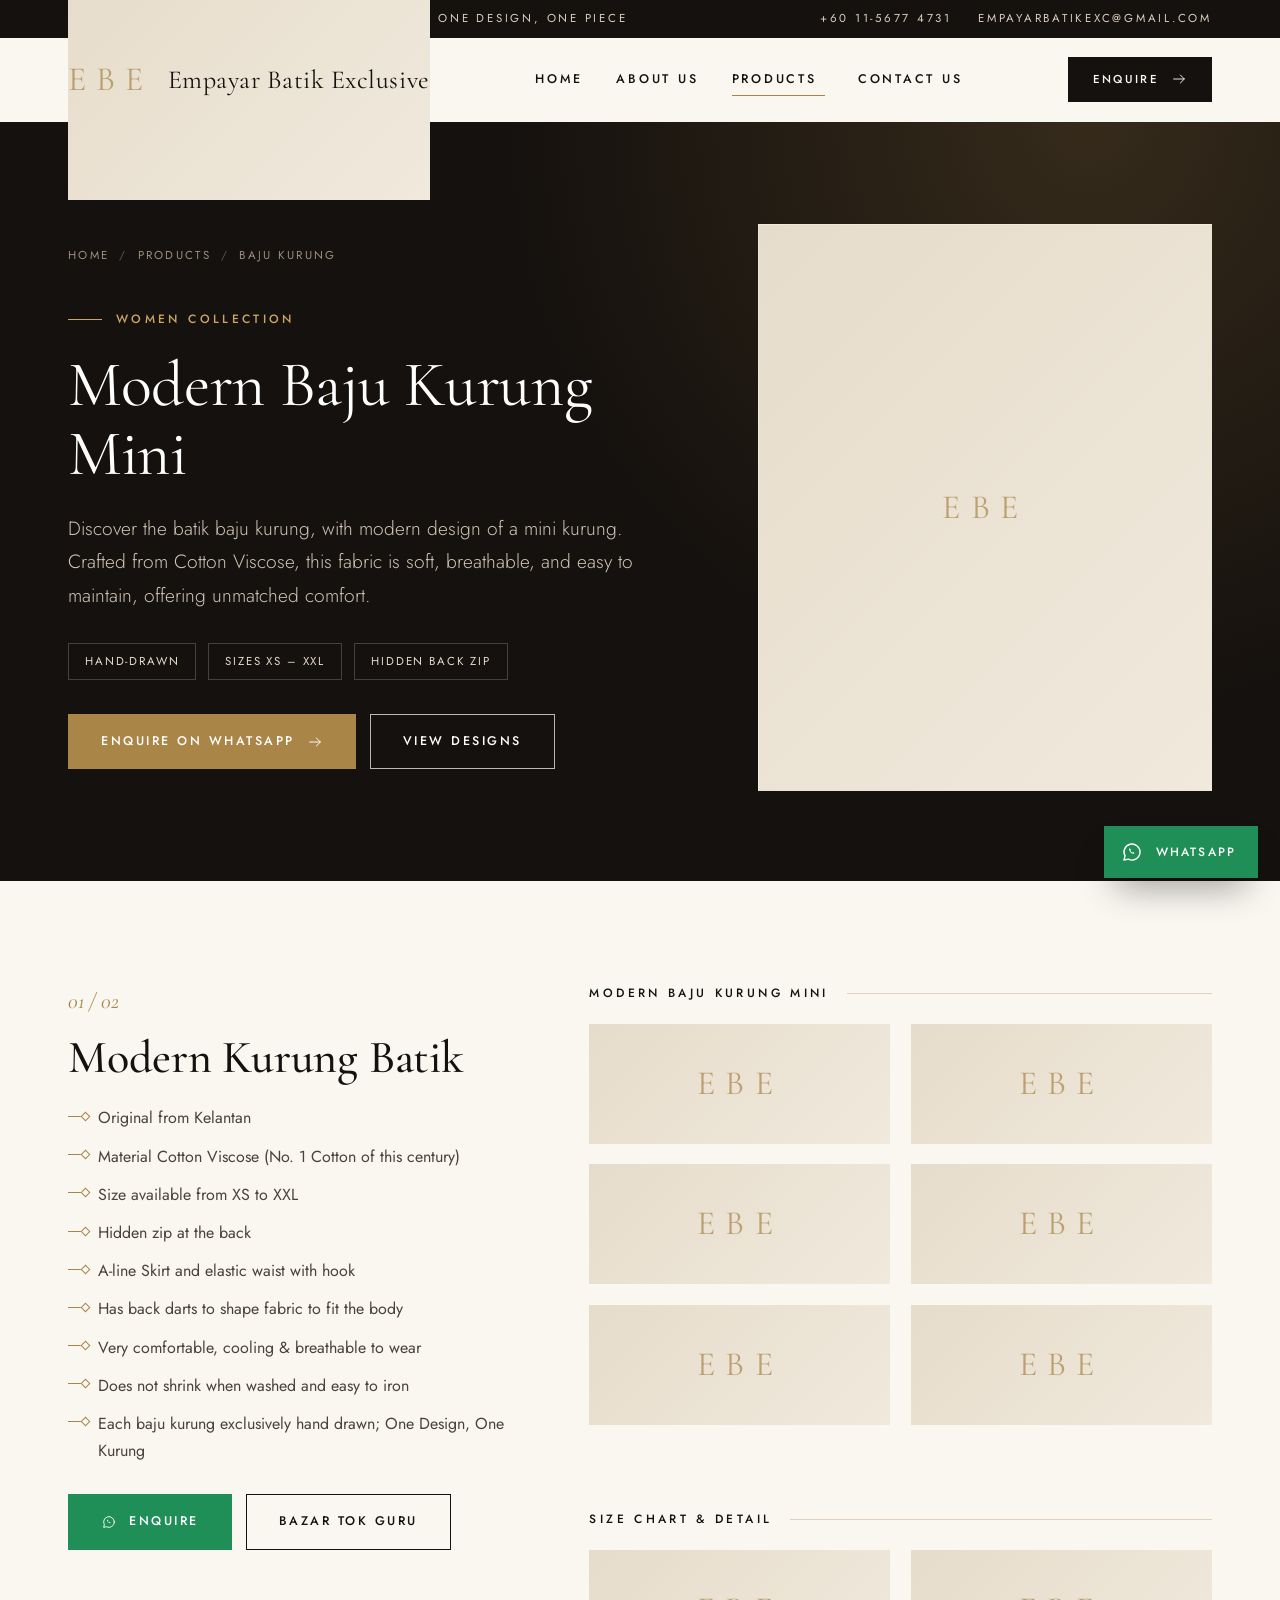
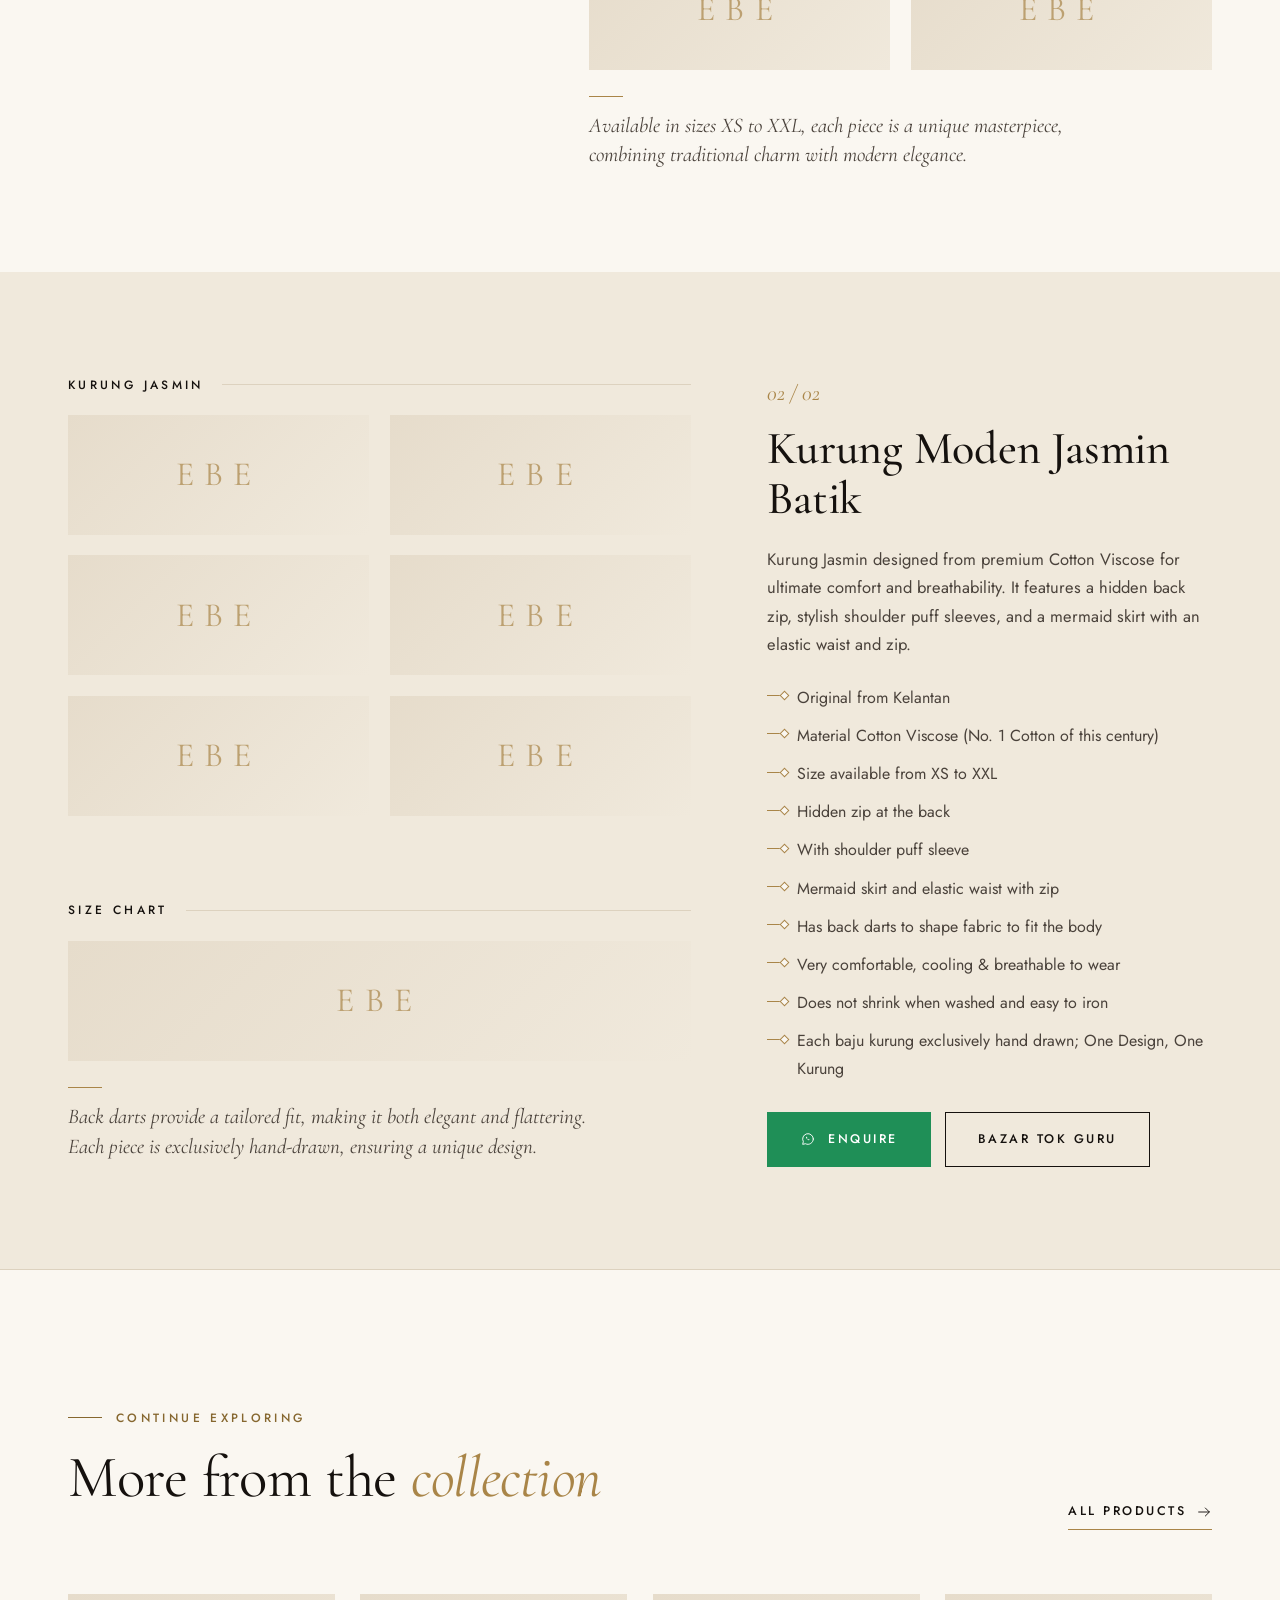
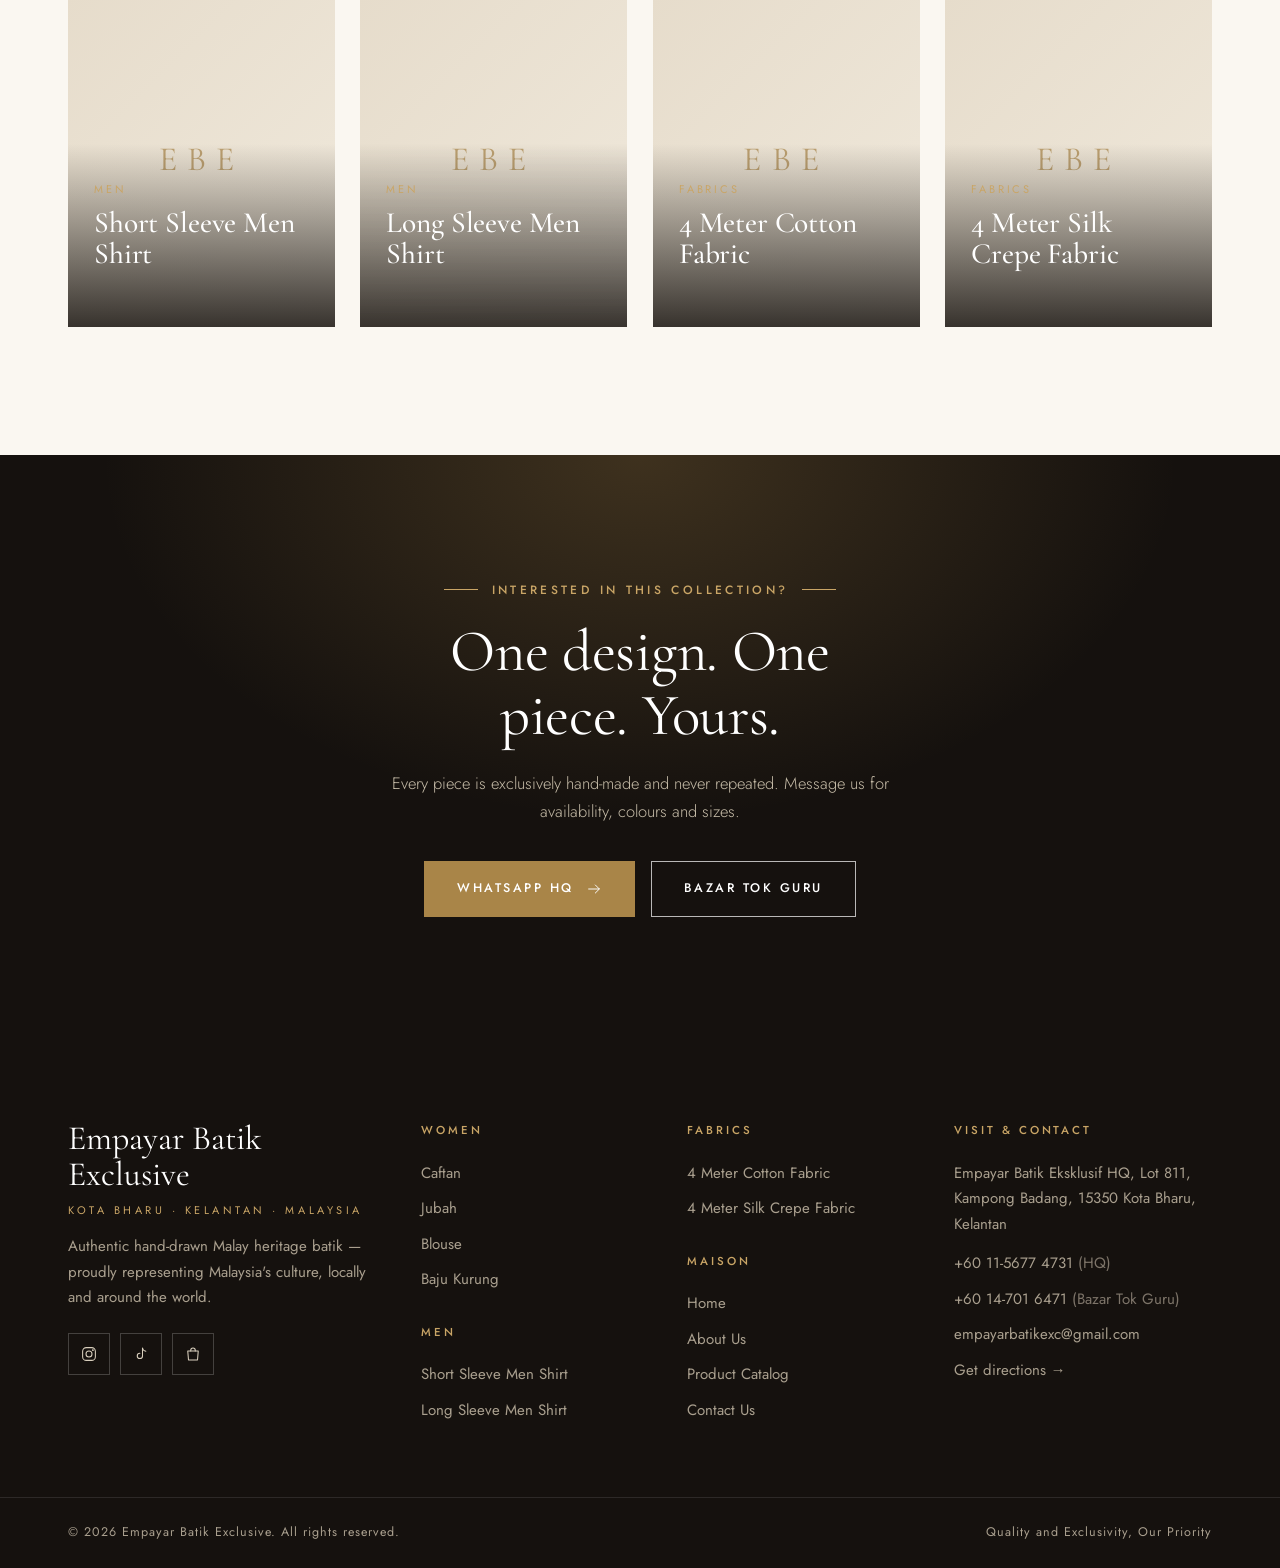
==== baju-kurung.html @ 342bccc4 "Redesign Empayar Batik Exclusive website with an international luxury look - New design system (ivor" ====
<!DOCTYPE html>
<html lang="en">
<head>
<meta charset="utf-8">
<meta name="viewport" content="width=device-width, initial-scale=1">
<title>Baju Kurung | Empayar Batik Exclusive</title>
<meta name="description" content="Modern Baju Kurung Mini — Discover the batik baju kurung, with modern design of a mini kurung. Crafted from Cotton Viscose, this fabric is soft, breathable, and easy to maintain, offering unmatched comfort.">
<meta name="theme-color" content="#15110e">
<link rel="canonical" href="https://empayarbatikeksklusif.my/baju-kurung.html">
<link rel="icon" href="https://empayarbatikeksklusif.my/logo-ebe/header%20photo.png">
<meta property="og:type" content="website">
<meta property="og:site_name" content="Empayar Batik Exclusive">
<meta property="og:title" content="Baju Kurung | Empayar Batik Exclusive">
<meta property="og:description" content="Modern Baju Kurung Mini — Discover the batik baju kurung, with modern design of a mini kurung. Crafted from Cotton Viscose, this fabric is soft, breathable, and easy to maintain, offering unmatched comfort.">
<meta property="og:url" content="https://empayarbatikeksklusif.my/baju-kurung.html">
<meta property="og:image" content="https://empayarbatikeksklusif.my/img%20baju%20kurung/kurung%201.jpg">
<meta name="twitter:card" content="summary_large_image">
<link rel="preconnect" href="https://fonts.googleapis.com">
<link rel="preconnect" href="https://fonts.gstatic.com" crossorigin>
<link href="https://fonts.googleapis.com/css2?family=Cormorant+Garamond:ital,wght@0,400;0,500;0,600;1,400;1,500&family=Jost:wght@300;400;500&display=swap" rel="stylesheet">
<link rel="stylesheet" href="assets/css/main.css">
<script>document.documentElement.className+=' js'</script>

</head>
<body class="">
<a class="skip" href="#main">Skip to content</a>
<div class="progress" aria-hidden="true"></div>
<div class="topbar"><div class="wrap">
  <div class="tb-msg"><i></i><span>Authentic Kelantan Batik · Hand-drawn · One Design, One Piece</span></div>
  <div class="tb-links"><a href="tel:+601156774731">+60 11-5677 4731</a><a href="mailto:empayarbatikexc@gmail.com">empayarbatikexc@gmail.com</a></div>
</div></div>
<header class="header"><div class="wrap">
  <a class="brand" href="index.html" aria-label="Empayar Batik Exclusive — home">
    <img src="https://empayarbatikeksklusif.my/logo-ebe/header%20photo.png" alt="Empayar Batik Exclusive logo" height="56" data-fb>
    <span class="wordmark">Empayar Batik Exclusive</span>
  </a>
  <nav aria-label="Primary"><ul class="nav"><li><a href="index.html">Home</a></li><li><a href="profile.html">About Us</a></li><li class="active"><a href="products.html">Products<svg viewBox="0 0 24 24" fill="none" stroke="currentColor" stroke-width="1.4" stroke-linecap="round" stroke-linejoin="round" aria-hidden="true" ><path d="M6 9l6 6 6-6"/></svg></a><div class="mega"><div><h4>Women</h4><a href="kaftan.html">Caftan</a><a href="jubah.html">Jubah</a><a href="blouse.html">Blouse</a><a href="baju-kurung.html">Baju Kurung</a></div><div><h4>Men</h4><a href="short-sleeve-shirt.html">Short Sleeve Men Shirt</a><a href="long-sleeve-shirt.html">Long Sleeve Men Shirt</a></div><div><h4>Fabrics</h4><a href="kain-pasang-cotton.html">4 Meter Cotton Fabric</a><a href="kain-pasang-crepe.html">4 Meter Silk Crepe Fabric</a></div><div class="mega-foot"><span>One Design, One Piece — every item hand-drawn in Kelantan.</span><a class="link-arrow" href="products.html" style="padding:0 0 4px;font-size:11px">View all <svg viewBox="0 0 24 24" fill="none" stroke="currentColor" stroke-width="1.4" stroke-linecap="round" stroke-linejoin="round" aria-hidden="true" ><path d="M4 12h16M14 6l6 6-6 6"/></svg></a></div></div></li><li><a href="contact.html">Contact Us</a></li></ul></nav>
  <a class="btn cta" href="https://wa.link/kldabl" target="_blank" rel="noopener">Enquire <svg viewBox="0 0 24 24" fill="none" stroke="currentColor" stroke-width="1.4" stroke-linecap="round" stroke-linejoin="round" aria-hidden="true" ><path d="M4 12h16M14 6l6 6-6 6"/></svg></a>
  <button class="burger" aria-label="Open menu" aria-expanded="false"><span></span><span></span><span></span></button>
</div></header>
<div class="drawer" aria-label="Mobile menu">
  <a class="d-main" href="index.html">Home</a>
  <a class="d-main" href="profile.html">About Us</a>
  <a class="d-main" href="products.html">Products</a>
  <h5>Women</h5><div class="d-sub"><a href="kaftan.html">Caftan</a><a href="jubah.html">Jubah</a><a href="blouse.html">Blouse</a><a href="baju-kurung.html">Baju Kurung</a></div><h5>Men</h5><div class="d-sub"><a href="short-sleeve-shirt.html">Short Sleeve Men Shirt</a><a href="long-sleeve-shirt.html">Long Sleeve Men Shirt</a></div><h5>Fabrics</h5><div class="d-sub"><a href="kain-pasang-cotton.html">4 Meter Cotton Fabric</a><a href="kain-pasang-crepe.html">4 Meter Silk Crepe Fabric</a></div>
  <a class="d-main" href="contact.html" style="margin-top:26px">Contact Us</a>
  <a class="btn btn--wa" href="https://wa.link/kldabl" target="_blank" rel="noopener">WhatsApp +60 11-5677 4731</a>
</div>
<main id="main">

<section class="page-hero has-img"><div class="wrap">
  <div>
    <nav class="crumbs" aria-label="Breadcrumb"><a href="index.html">Home</a><span aria-hidden="true">/</span><a href="products.html">Products</a><span aria-hidden="true">/</span><span>Baju Kurung</span></nav>
    <span class="eyebrow">Women Collection</span>
    <h1>Modern Baju Kurung Mini</h1>
    <p class="lead">Discover the batik baju kurung, with modern design of a mini kurung. Crafted from Cotton Viscose, this fabric is soft, breathable, and easy to maintain, offering unmatched comfort.</p>
    <div class="fact-row"><span class="fact">Hand-drawn</span><span class="fact">Sizes XS – XXL</span><span class="fact">Hidden back zip</span></div>
    <div class="btns">
      <a class="btn btn--gold" href="https://wa.link/kldabl" target="_blank" rel="noopener">Enquire on WhatsApp <svg viewBox="0 0 24 24" fill="none" stroke="currentColor" stroke-width="1.4" stroke-linecap="round" stroke-linejoin="round" aria-hidden="true" ><path d="M4 12h16M14 6l6 6-6 6"/></svg></a>
      <a class="btn btn--light" href="#series-1">View designs</a>
    </div>
  </div>
  <div class="ph-img"><img src="https://empayarbatikeksklusif.my/img%20baju%20kurung/kurung%201.jpg" alt="Modern Baju Kurung Mini" fetchpriority="high" data-fb></div>
</div></section>

<section class="series" id="series-1">
  <div class="wrap series-grid">
    <div class="series-copy reveal">
      <span class="idx">01 / 02</span>
      <h2>Modern Kurung Batik</h2>
      <ul class="checks"><li>Original from Kelantan</li><li>Material Cotton Viscose (No. 1 Cotton of this century)</li><li>Size available from XS to XXL</li><li>Hidden zip at the back</li><li>A-line Skirt and elastic waist with hook</li><li>Has back darts to shape fabric to fit the body</li><li>Very comfortable, cooling &amp; breathable to wear</li><li>Does not shrink when washed and easy to iron</li><li>Each baju kurung exclusively hand drawn; One Design, One Kurung</li></ul>
      <div class="btns"><a class="btn btn--wa" href="https://wa.link/kldabl" target="_blank" rel="noopener"><svg width="16" height="16" viewBox="0 0 24 24" fill="none" stroke="currentColor" stroke-width="1.4" stroke-linecap="round" stroke-linejoin="round" aria-hidden="true" ><path d="M20 12a8 8 0 0 1-11.700 7.100L4 20l1-4.100A8 8 0 1 1 20 12z"/><path d="M9.200 8.600c-.3.500-.2 1.400.6 2.600.9 1.300 2 2.200 3.100 2.500.8.200 1.300-.1 1.600-.6l-1.500-1-.7.600c-.8-.4-1.500-1.100-1.900-1.900l.6-.7-.9-1.600c-.3-.1-.6.000-.9.100z" fill="currentColor" stroke="none"/></svg> Enquire</a>
      <a class="btn btn--ghost" href="https://wa.link/edio3g" target="_blank" rel="noopener">Bazar Tok Guru</a></div>
    </div>
    <div class="groups"><div class="reveal"><div class="group-label">Modern Baju Kurung Mini</div><div class="gallery"><a href="https://empayarbatikeksklusif.my/img%20baju%20kurung/kurung%201.jpg" data-lb="baju-kurung-1"><img src="https://empayarbatikeksklusif.my/img%20baju%20kurung/kurung%201.jpg" alt="Modern batik baju kurung mini — 1" loading="lazy" data-fb></a><a href="https://empayarbatikeksklusif.my/img%20baju%20kurung/kurung%202.jpg" data-lb="baju-kurung-1"><img src="https://empayarbatikeksklusif.my/img%20baju%20kurung/kurung%202.jpg" alt="Modern batik baju kurung mini — 2" loading="lazy" data-fb></a><a href="https://empayarbatikeksklusif.my/img%20baju%20kurung/kurung%203.jpg" data-lb="baju-kurung-1"><img src="https://empayarbatikeksklusif.my/img%20baju%20kurung/kurung%203.jpg" alt="Modern batik baju kurung mini — 3" loading="lazy" data-fb></a><a href="https://empayarbatikeksklusif.my/img%20baju%20kurung/kurung%204.jpg" data-lb="baju-kurung-1"><img src="https://empayarbatikeksklusif.my/img%20baju%20kurung/kurung%204.jpg" alt="Modern batik baju kurung mini — 4" loading="lazy" data-fb></a><a href="https://empayarbatikeksklusif.my/img%20baju%20kurung/kurung%205.jpg" data-lb="baju-kurung-1"><img src="https://empayarbatikeksklusif.my/img%20baju%20kurung/kurung%205.jpg" alt="Modern batik baju kurung mini — 5" loading="lazy" data-fb></a><a href="https://empayarbatikeksklusif.my/img%20baju%20kurung/kurung%206.jpg" data-lb="baju-kurung-1"><img src="https://empayarbatikeksklusif.my/img%20baju%20kurung/kurung%206.jpg" alt="Modern batik baju kurung mini — 6" loading="lazy" data-fb></a></div></div><div class="reveal"><div class="group-label">Size Chart &amp; Detail</div><div class="gallery charts"><a href="https://empayarbatikeksklusif.my/img%20baju%20kurung/chart.PNG" data-lb="baju-kurung-1"><img src="https://empayarbatikeksklusif.my/img%20baju%20kurung/chart.PNG" alt="Baju kurung size chart and detail — 1" loading="lazy" data-fb></a><a href="https://empayarbatikeksklusif.my/img%20baju%20kurung/detail%20kurung.jpg" data-lb="baju-kurung-1"><img src="https://empayarbatikeksklusif.my/img%20baju%20kurung/detail%20kurung.jpg" alt="Baju kurung size chart and detail — 2" loading="lazy" data-fb></a></div><p class="caption">Available in sizes XS to XXL, each piece is a unique masterpiece, combining traditional charm with modern elegance.</p></div></div>
  </div>
</section>
<section class="series flip alt" id="series-2">
  <div class="wrap series-grid">
    <div class="series-copy reveal">
      <span class="idx">02 / 02</span>
      <h2>Kurung Moden Jasmin Batik</h2>
      <p class="desc">Kurung Jasmin designed from premium Cotton Viscose for ultimate comfort and breathability. It features a hidden back zip, stylish shoulder puff sleeves, and a mermaid skirt with an elastic waist and zip.</p><ul class="checks"><li>Original from Kelantan</li><li>Material Cotton Viscose (No. 1 Cotton of this century)</li><li>Size available from XS to XXL</li><li>Hidden zip at the back</li><li>With shoulder puff sleeve</li><li>Mermaid skirt and elastic waist with zip</li><li>Has back darts to shape fabric to fit the body</li><li>Very comfortable, cooling &amp; breathable to wear</li><li>Does not shrink when washed and easy to iron</li><li>Each baju kurung exclusively hand drawn; One Design, One Kurung</li></ul>
      <div class="btns"><a class="btn btn--wa" href="https://wa.link/kldabl" target="_blank" rel="noopener"><svg width="16" height="16" viewBox="0 0 24 24" fill="none" stroke="currentColor" stroke-width="1.4" stroke-linecap="round" stroke-linejoin="round" aria-hidden="true" ><path d="M20 12a8 8 0 0 1-11.700 7.100L4 20l1-4.100A8 8 0 1 1 20 12z"/><path d="M9.200 8.600c-.3.500-.2 1.400.6 2.600.9 1.300 2 2.200 3.100 2.500.8.200 1.300-.1 1.600-.6l-1.500-1-.7.600c-.8-.4-1.500-1.100-1.900-1.900l.6-.7-.9-1.600c-.3-.1-.6.000-.9.100z" fill="currentColor" stroke="none"/></svg> Enquire</a>
      <a class="btn btn--ghost" href="https://wa.link/edio3g" target="_blank" rel="noopener">Bazar Tok Guru</a></div>
    </div>
    <div class="groups"><div class="reveal"><div class="group-label">Kurung Jasmin</div><div class="gallery"><a href="https://empayarbatikeksklusif.my/img%20baju%20kurung/jasmin.png" data-lb="baju-kurung-2"><img src="https://empayarbatikeksklusif.my/img%20baju%20kurung/jasmin.png" alt="Kurung Moden Jasmin batik — 1" loading="lazy" data-fb></a><a href="https://empayarbatikeksklusif.my/img%20baju%20kurung/jasmin%201.png" data-lb="baju-kurung-2"><img src="https://empayarbatikeksklusif.my/img%20baju%20kurung/jasmin%201.png" alt="Kurung Moden Jasmin batik — 2" loading="lazy" data-fb></a><a href="https://empayarbatikeksklusif.my/img%20baju%20kurung/jasmin%202.png" data-lb="baju-kurung-2"><img src="https://empayarbatikeksklusif.my/img%20baju%20kurung/jasmin%202.png" alt="Kurung Moden Jasmin batik — 3" loading="lazy" data-fb></a><a href="https://empayarbatikeksklusif.my/img%20baju%20kurung/jasmin%203.png" data-lb="baju-kurung-2"><img src="https://empayarbatikeksklusif.my/img%20baju%20kurung/jasmin%203.png" alt="Kurung Moden Jasmin batik — 4" loading="lazy" data-fb></a><a href="https://empayarbatikeksklusif.my/img%20baju%20kurung/jasmin%204.png" data-lb="baju-kurung-2"><img src="https://empayarbatikeksklusif.my/img%20baju%20kurung/jasmin%204.png" alt="Kurung Moden Jasmin batik — 5" loading="lazy" data-fb></a><a href="https://empayarbatikeksklusif.my/img%20baju%20kurung/jasmin%205.png" data-lb="baju-kurung-2"><img src="https://empayarbatikeksklusif.my/img%20baju%20kurung/jasmin%205.png" alt="Kurung Moden Jasmin batik — 6" loading="lazy" data-fb></a></div></div><div class="reveal"><div class="group-label">Size Chart</div><div class="gallery charts one"><a href="https://empayarbatikeksklusif.my/img%20baju%20kurung/chart%202.jpg" data-lb="baju-kurung-2"><img src="https://empayarbatikeksklusif.my/img%20baju%20kurung/chart%202.jpg" alt="Kurung Jasmin size chart" loading="lazy" data-fb></a></div><p class="caption">Back darts provide a tailored fit, making it both elegant and flattering. Each piece is exclusively hand-drawn, ensuring a unique design.</p></div></div>
  </div>
</section>
<section class="section explore">
  <div class="wrap">
    <div class="section-head split-head reveal" style="max-width:none"><div><span class="eyebrow">Continue Exploring</span><h2 class="h-1">More from the <span class="gold">collection</span></h2></div>
      <a class="link-arrow" href="products.html">All products <svg viewBox="0 0 24 24" fill="none" stroke="currentColor" stroke-width="1.4" stroke-linecap="round" stroke-linejoin="round" aria-hidden="true" ><path d="M4 12h16M14 6l6 6-6 6"/></svg></a></div>
    <div class="coll-grid"><a class="card reveal" style="--d:0.0s" href="short-sleeve-shirt.html">
  <div class="ph"><img src="https://empayarbatikeksklusif.my/img%20short%20sleeve/kemeja%201.jpg" alt="Short Sleeve Men Shirt — Empayar Batik Exclusive" loading="lazy" data-fb></div>
  <div class="cap"><small>Men</small><h4>Short Sleeve Men Shirt</h4><span class="go">Discover <svg viewBox="0 0 24 24" fill="none" stroke="currentColor" stroke-width="1.4" stroke-linecap="round" stroke-linejoin="round" aria-hidden="true" ><path d="M4 12h16M14 6l6 6-6 6"/></svg></span></div>
</a><a class="card reveal" style="--d:0.08s" href="long-sleeve-shirt.html">
  <div class="ph"><img src="https://empayarbatikeksklusif.my/img%20long%20sleeve/lukis%201.png" alt="Long Sleeve Men Shirt — Empayar Batik Exclusive" loading="lazy" data-fb></div>
  <div class="cap"><small>Men</small><h4>Long Sleeve Men Shirt</h4><span class="go">Discover <svg viewBox="0 0 24 24" fill="none" stroke="currentColor" stroke-width="1.4" stroke-linecap="round" stroke-linejoin="round" aria-hidden="true" ><path d="M4 12h16M14 6l6 6-6 6"/></svg></span></div>
</a><a class="card reveal" style="--d:0.16s" href="kain-pasang-cotton.html">
  <div class="ph"><img src="https://empayarbatikeksklusif.my/img%20cotton/cotton%201.jpg" alt="4 Meter Cotton Fabric — Empayar Batik Exclusive" loading="lazy" data-fb></div>
  <div class="cap"><small>Fabrics</small><h4>4 Meter Cotton Fabric</h4><span class="go">Discover <svg viewBox="0 0 24 24" fill="none" stroke="currentColor" stroke-width="1.4" stroke-linecap="round" stroke-linejoin="round" aria-hidden="true" ><path d="M4 12h16M14 6l6 6-6 6"/></svg></span></div>
</a><a class="card reveal" style="--d:0.24s" href="kain-pasang-crepe.html">
  <div class="ph"><img src="https://empayarbatikeksklusif.my/img%20crepe/1%20layer/crepe.jpg" alt="4 Meter Silk Crepe Fabric — Empayar Batik Exclusive" loading="lazy" data-fb></div>
  <div class="cap"><small>Fabrics</small><h4>4 Meter Silk Crepe Fabric</h4><span class="go">Discover <svg viewBox="0 0 24 24" fill="none" stroke="currentColor" stroke-width="1.4" stroke-linecap="round" stroke-linejoin="round" aria-hidden="true" ><path d="M4 12h16M14 6l6 6-6 6"/></svg></span></div>
</a></div>
  </div>
</section>
<section class="cta-band"><div class="wrap reveal">
  <span class="eyebrow center">Interested in this collection?</span>
  <h2 class="h-1">One design. One piece. Yours.</h2>
  <p>Every piece is exclusively hand-made and never repeated. Message us for availability, colours and sizes.</p>
  <div class="btns">
    <a class="btn btn--gold" href="https://wa.link/kldabl" target="_blank" rel="noopener">WhatsApp HQ <svg viewBox="0 0 24 24" fill="none" stroke="currentColor" stroke-width="1.4" stroke-linecap="round" stroke-linejoin="round" aria-hidden="true" ><path d="M4 12h16M14 6l6 6-6 6"/></svg></a>
    <a class="btn btn--light" href="https://wa.link/edio3g" target="_blank" rel="noopener">Bazar Tok Guru</a>
  </div>
</div></section>

</main>
<footer class="footer">
  <div class="wrap footer-top">
    <div>
      <div class="wm">Empayar Batik<br>Exclusive<small>Kota Bharu · Kelantan · Malaysia</small></div>
      <p>Authentic hand-drawn Malay heritage batik — proudly representing Malaysia's culture, locally and around the world.</p>
      <div class="soc">
        <a href="https://www.instagram.com/empayarbatikofficial" target="_blank" rel="noopener" aria-label="Instagram @empayarbatikofficial"><svg viewBox="0 0 24 24" fill="none" stroke="currentColor" stroke-width="1.4" stroke-linecap="round" stroke-linejoin="round" aria-hidden="true" ><rect x="3.500" y="3.500" width="17" height="17" rx="5"/><circle cx="12" cy="12" r="4"/><circle cx="17.200" cy="6.800" r=".6" fill="currentColor"/></svg></a>
        <a href="https://www.tiktok.com/@empayarbatikexclusive" target="_blank" rel="noopener" aria-label="TikTok @empayarbatikexclusive"><svg viewBox="0 0 24 24" fill="none" stroke="currentColor" stroke-width="1.4" stroke-linecap="round" stroke-linejoin="round" aria-hidden="true" ><path d="M14 4v10.500a3.500 3.500 0 1 1-3.500-3.500M14 4c.4 2.500 2 4 4.500 4.200"/></svg></a>
        <a href="https://shopee.com/empayarbatikexclusive" target="_blank" rel="noopener" aria-label="Shopee @empayarbatikexclusive"><svg viewBox="0 0 24 24" fill="none" stroke="currentColor" stroke-width="1.4" stroke-linecap="round" stroke-linejoin="round" aria-hidden="true" ><path d="M5 8h14l-1 12H6L5 8z"/><path d="M9 8V7a3 3 0 0 1 6 0v1"/></svg></a>
      </div>
    </div>
    <div>
      <h5>Women</h5><ul><li><a href="kaftan.html">Caftan</a></li><li><a href="jubah.html">Jubah</a></li><li><a href="blouse.html">Blouse</a></li><li><a href="baju-kurung.html">Baju Kurung</a></li></ul>
      <h5 style="margin-top:30px">Men</h5><ul><li><a href="short-sleeve-shirt.html">Short Sleeve Men Shirt</a></li><li><a href="long-sleeve-shirt.html">Long Sleeve Men Shirt</a></li></ul>
    </div>
    <div>
      <h5>Fabrics</h5><ul><li><a href="kain-pasang-cotton.html">4 Meter Cotton Fabric</a></li><li><a href="kain-pasang-crepe.html">4 Meter Silk Crepe Fabric</a></li></ul>
      <h5 style="margin-top:30px">Maison</h5>
      <ul><li><a href="index.html">Home</a></li><li><a href="profile.html">About Us</a></li><li><a href="products.html">Product Catalog</a></li><li><a href="contact.html">Contact Us</a></li></ul>
    </div>
    <div>
      <h5>Visit &amp; Contact</h5>
      <p class="addr">Empayar Batik Eksklusif HQ, Lot 811, Kampong Badang, 15350 Kota Bharu, Kelantan</p>
      <ul>
        <li><a href="https://wa.link/kldabl" target="_blank" rel="noopener">+60 11-5677 4731 <span style="color:#7d7469">(HQ)</span></a></li>
        <li><a href="https://wa.link/edio3g" target="_blank" rel="noopener">+60 14-701 6471 <span style="color:#7d7469">(Bazar Tok Guru)</span></a></li>
        <li><a href="mailto:empayarbatikexc@gmail.com">empayarbatikexc@gmail.com</a></li>
        <li><a href="https://maps.app.goo.gl/1e1bDQJQm6b8pzWu6" target="_blank" rel="noopener">Get directions →</a></li>
      </ul>
    </div>
  </div>
  <div class="footer-bottom"><div class="wrap">
    <span>© 2026 Empayar Batik Exclusive. All rights reserved.</span>
    <span>Quality and Exclusivity, Our Priority</span>
  </div></div>
</footer>
<a class="wa-float" href="https://wa.link/kldabl" target="_blank" rel="noopener" aria-label="Chat on WhatsApp"><svg viewBox="0 0 24 24" fill="none" stroke="currentColor" stroke-width="1.4" stroke-linecap="round" stroke-linejoin="round" aria-hidden="true" ><path d="M20 12a8 8 0 0 1-11.700 7.100L4 20l1-4.100A8 8 0 1 1 20 12z"/><path d="M9.200 8.600c-.3.500-.2 1.400.6 2.600.9 1.300 2 2.200 3.100 2.500.8.200 1.300-.1 1.600-.6l-1.500-1-.7.600c-.8-.4-1.500-1.100-1.900-1.900l.6-.7-.9-1.600c-.3-.1-.6.000-.9.100z" fill="currentColor" stroke="none"/></svg><span>WhatsApp</span></a>
<script src="assets/js/main.js" defer></script>
</body>
</html>
---- assets/css/main.css ----
/* ==========================================================================
   Empayar Batik Exclusive — Design system
   Palette: ivory / ink / antique gold.  Type: Cormorant Garamond + Jost.
   ========================================================================== */

:root {
  --ink: #15110e;
  --ink-2: #211b16;
  --ink-soft: #4a423b;
  --muted: #7d7469;
  --ivory: #faf7f1;
  --sand: #f0e9dc;
  --sand-2: #e6dccb;
  --line: #ddd2bf;
  --gold: #a98548;
  --gold-2: #c9a566;
  --gold-deep: #86672f;
  --wa: #1f8f57;

  --serif: "Cormorant Garamond", "Cormorant", Georgia, "Times New Roman", serif;
  --sans: "Jost", "Helvetica Neue", Helvetica, Arial, sans-serif;

  --wrap: 1240px;
  --gutter: clamp(20px, 4vw, 48px);
  --header-h: 84px;
  --topbar-h: 38px;
  --ease: cubic-bezier(.22, .61, .36, 1);
}

*, *::before, *::after { box-sizing: border-box; }
html { scroll-behavior: smooth; -webkit-text-size-adjust: 100%; scroll-padding-top: calc(var(--header-h) + 16px); }
body {
  margin: 0;
  font-family: var(--sans);
  font-weight: 400;
  font-size: 16.5px;
  line-height: 1.7;
  color: var(--ink-soft);
  background: var(--ivory);
  -webkit-font-smoothing: antialiased;
  text-rendering: optimizeLegibility;
}
img { max-width: 100%; height: auto; display: block; }
a { color: inherit; text-decoration: none; }
ul { margin: 0; padding: 0; list-style: none; }
h1, h2, h3, h4 { font-family: var(--serif); color: var(--ink); font-weight: 500; line-height: 1.08; margin: 0; letter-spacing: -.005em; }
p { margin: 0 0 1em; }
button { font: inherit; cursor: pointer; }
:focus-visible { outline: 2px solid var(--gold); outline-offset: 3px; }
::selection { background: var(--gold-2); color: var(--ink); }

.wrap { width: 100%; max-width: var(--wrap); margin-inline: auto; padding-inline: var(--gutter); }
.sr-only { position: absolute; width: 1px; height: 1px; overflow: hidden; clip: rect(0 0 0 0); white-space: nowrap; }
.skip { position: absolute; left: 12px; top: -60px; z-index: 200; background: var(--ink); color: #fff; padding: 10px 16px; }
.skip:focus { top: 12px; }

/* ---------- Type helpers ---------- */
.eyebrow {
  display: inline-flex; align-items: center; gap: 14px;
  font-family: var(--sans); font-size: 12px; font-weight: 500;
  letter-spacing: .28em; text-transform: uppercase; color: var(--gold-deep);
}
.eyebrow::before { content: ""; width: 34px; height: 1px; background: currentColor; }
.eyebrow.center { justify-content: center; }
.eyebrow.center::after { content: ""; width: 34px; height: 1px; background: currentColor; }
.h-display { font-size: clamp(44px, 6.4vw, 92px); font-weight: 400; }
.h-1 { font-size: clamp(38px, 4.6vw, 66px); font-weight: 400; }
.h-2 { font-size: clamp(30px, 3.4vw, 48px); font-weight: 400; }
.h-3 { font-size: clamp(24px, 2.2vw, 32px); }
.lead { font-size: clamp(17px, 1.5vw, 20px); color: var(--ink-soft); font-weight: 300; line-height: 1.75; }
em.gold, .gold { color: var(--gold); font-style: italic; }

/* ---------- Buttons ---------- */
.btn {
  display: inline-flex; align-items: center; justify-content: center; gap: 12px;
  padding: 16px 32px; border: 1px solid var(--ink); background: var(--ink); color: var(--ivory);
  font-size: 12.5px; font-weight: 500; letter-spacing: .2em; text-transform: uppercase;
  transition: background .35s var(--ease), color .35s var(--ease), border-color .35s var(--ease), transform .35s var(--ease);
}
.btn:hover { background: transparent; color: var(--ink); }
.btn svg { width: 16px; height: 16px; transition: transform .35s var(--ease); }
.btn:hover svg { transform: translateX(4px); }
.btn--gold { background: var(--gold); border-color: var(--gold); color: #fff; }
.btn--gold:hover { background: transparent; color: var(--gold-deep); }
.btn--ghost { background: transparent; color: var(--ink); }
.btn--ghost:hover { background: var(--ink); color: var(--ivory); }
.btn--light { background: transparent; border-color: rgba(255,255,255,.7); color: #fff; }
.btn--light:hover { background: #fff; color: var(--ink); border-color: #fff; }
.btn--wa { background: var(--wa); border-color: var(--wa); color: #fff; }
.btn--wa:hover { background: transparent; color: var(--wa); }
.link-arrow {
  display: inline-flex; align-items: center; gap: 10px; font-size: 12.5px; font-weight: 500;
  letter-spacing: .2em; text-transform: uppercase; color: var(--ink);
  padding-bottom: 6px; border-bottom: 1px solid var(--gold);
}
.link-arrow svg { width: 16px; height: 16px; transition: transform .3s var(--ease); }
.link-arrow:hover svg { transform: translateX(5px); }

/* ---------- Top bar & header ---------- */
.topbar { background: var(--ink); color: #d9cfbd; font-size: 11.5px; letter-spacing: .24em; text-transform: uppercase; height: var(--topbar-h); }
.topbar .wrap { height: 100%; display: flex; align-items: center; justify-content: space-between; gap: 20px; }
.topbar a:hover { color: var(--gold-2); }
.topbar .tb-msg { display: flex; align-items: center; gap: 12px; white-space: nowrap; overflow: hidden; }
.topbar .tb-msg i { width: 5px; height: 5px; background: var(--gold-2); transform: rotate(45deg); display: inline-block; flex: none; }
.topbar .tb-links { display: flex; gap: 26px; }

.header {
  position: sticky; top: 0; z-index: 100; height: var(--header-h);
  background: rgba(250, 247, 241, .94);
  -webkit-backdrop-filter: saturate(160%) blur(14px); backdrop-filter: saturate(160%) blur(14px);
  border-bottom: 1px solid transparent; transition: border-color .3s, box-shadow .3s, height .3s;
}
.header.scrolled { border-bottom-color: var(--line); box-shadow: 0 10px 30px -22px rgba(20,15,10,.35); }
.header .wrap { height: 100%; display: flex; align-items: center; justify-content: space-between; gap: 24px; }
.brand { display: flex; align-items: center; gap: 14px; flex: none; }
.brand img { height: 56px; width: auto; max-width: 190px; object-fit: contain; }
.brand .wordmark { display: none; font-family: var(--serif); font-size: 26px; color: var(--ink); letter-spacing: .02em; line-height: 1; }
.brand.no-logo .wordmark { display: block; }
.brand.no-logo img { display: none; }

.nav { display: flex; align-items: center; gap: clamp(20px, 2.6vw, 42px); }
.nav > li { position: relative; }
.nav > li > a {
  display: inline-flex; align-items: center; gap: 8px; padding: 30px 0;
  font-size: 12.5px; font-weight: 500; letter-spacing: .22em; text-transform: uppercase; color: var(--ink);
  position: relative;
}
.nav > li > a::after {
  content: ""; position: absolute; left: 0; right: 100%; bottom: 24px; height: 1px; background: var(--gold);
  transition: right .4s var(--ease);
}
.nav > li:hover > a::after, .nav > li > a[aria-current="page"]::after, .nav > li.active > a::after { right: 0; }
.nav .caret { width: 9px; height: 9px; transition: transform .3s; }
.nav > li:hover .caret { transform: rotate(180deg); }

.mega {
  position: absolute; top: 100%; left: 50%; transform: translate(-50%, 12px);
  width: min(760px, 92vw); background: var(--ivory); border: 1px solid var(--line);
  box-shadow: 0 40px 70px -30px rgba(20,15,10,.35); padding: 34px 38px;
  display: grid; grid-template-columns: repeat(3, 1fr); gap: 34px;
  opacity: 0; visibility: hidden; transition: opacity .3s var(--ease), transform .3s var(--ease), visibility .3s;
}
.nav > li:hover .mega, .nav > li:focus-within .mega { opacity: 1; visibility: visible; transform: translate(-50%, 0); }
.mega h4 { font-family: var(--sans); font-size: 11px; font-weight: 500; letter-spacing: .26em; text-transform: uppercase; color: var(--gold-deep); margin-bottom: 14px; padding-bottom: 12px; border-bottom: 1px solid var(--line); }
.mega a { display: block; padding: 6px 0; font-family: var(--serif); font-size: 21px; color: var(--ink); transition: color .25s, padding .25s var(--ease); }
.mega a:hover { color: var(--gold-deep); padding-left: 8px; }
.mega-foot { grid-column: 1 / -1; margin-top: 4px; padding-top: 18px; border-top: 1px solid var(--line); display: flex; justify-content: space-between; align-items: center; font-size: 13px; color: var(--muted); }

.header .cta { padding: 12px 24px; font-size: 11.5px; }
.burger { display: none; width: 46px; height: 46px; background: none; border: 1px solid var(--line); align-items: center; justify-content: center; flex-direction: column; gap: 6px; }
.burger span { width: 20px; height: 1px; background: var(--ink); transition: transform .3s, opacity .3s; }
.burger[aria-expanded="true"] span:nth-child(1) { transform: translateY(7px) rotate(45deg); }
.burger[aria-expanded="true"] span:nth-child(2) { opacity: 0; }
.burger[aria-expanded="true"] span:nth-child(3) { transform: translateY(-7px) rotate(-45deg); }

/* Mobile drawer */
.drawer {
  position: fixed; inset: 0; z-index: 99; background: var(--ivory); padding: calc(var(--header-h) + var(--topbar-h) + 20px) var(--gutter) 40px;
  overflow-y: auto; transform: translateY(-100%); visibility: hidden; transition: transform .5s var(--ease), visibility .5s;
}
.drawer.open { transform: none; visibility: visible; }
.drawer a.d-main { display: block; font-family: var(--serif); font-size: 34px; color: var(--ink); padding: 10px 0; border-bottom: 1px solid var(--line); }
.drawer h5 { font-family: var(--sans); font-size: 11px; font-weight: 500; letter-spacing: .26em; text-transform: uppercase; color: var(--gold-deep); margin: 26px 0 6px; }
.drawer .d-sub a { display: block; padding: 7px 0; font-size: 17px; color: var(--ink-soft); }
.drawer .btn { margin-top: 28px; width: 100%; }
body.menu-open { overflow: hidden; }

/* ---------- Hero (home) ---------- */
.hero { position: relative; min-height: calc(100vh - var(--header-h) - var(--topbar-h)); min-height: calc(100svh - var(--header-h) - var(--topbar-h)); display: grid; align-items: end; color: #fff; overflow: hidden; background: var(--ink-2); isolation: isolate; }
.hero-slides { position: absolute; inset: 0; z-index: -2; }
.hero-slides img { position: absolute; inset: 0; width: 100%; height: 100%; object-fit: cover; object-position: center 25%; opacity: 0; transform: scale(1.06); transition: opacity 1.6s var(--ease), transform 8s linear; }
.hero-slides img.active { opacity: 1; transform: scale(1); }
.hero::before { content: ""; position: absolute; inset: 0; z-index: -1; background:
  linear-gradient(180deg, rgba(15,11,8,.35) 0%, rgba(15,11,8,.15) 35%, rgba(15,11,8,.82) 100%),
  linear-gradient(90deg, rgba(15,11,8,.6) 0%, rgba(15,11,8,0) 65%); }
.hero-inner { padding-block: clamp(60px, 10vh, 120px) clamp(90px, 12vh, 140px); max-width: var(--wrap); margin-inline: auto; width: 100%; padding-inline: var(--gutter); }
.hero .eyebrow { color: var(--gold-2); }
.hero h1 { color: #fff; margin: 22px 0 26px; max-width: 14ch; }
.hero h1 em { color: var(--gold-2); font-style: italic; }
.hero p { max-width: 54ch; font-size: clamp(17px, 1.6vw, 21px); font-weight: 300; color: rgba(255,255,255,.88); margin-bottom: 38px; }
.hero-actions { display: flex; flex-wrap: wrap; gap: 16px; }
.hero-meta { position: absolute; left: 0; right: 0; bottom: 0; border-top: 1px solid rgba(255,255,255,.22); background: rgba(15,11,8,.35); -webkit-backdrop-filter: blur(6px); backdrop-filter: blur(6px); }
.hero-meta .wrap { display: flex; align-items: center; justify-content: space-between; gap: 20px; padding-block: 16px; font-size: 11.5px; letter-spacing: .22em; text-transform: uppercase; color: rgba(255,255,255,.85); }
.hero-dots { display: flex; gap: 10px; }
.hero-dots button { width: 34px; height: 2px; background: rgba(255,255,255,.35); border: 0; padding: 0; position: relative; overflow: hidden; }
.hero-dots button.active::after { content: ""; position: absolute; inset: 0; background: var(--gold-2); animation: fill 5.8s linear forwards; transform-origin: left; }
@keyframes fill { from { transform: scaleX(0); } to { transform: scaleX(1); } }
.scroll-cue { display: inline-flex; align-items: center; gap: 12px; }
.scroll-cue i { width: 1px; height: 24px; background: rgba(255,255,255,.7); display: inline-block; animation: cue 2s ease-in-out infinite; transform-origin: top; }
@keyframes cue { 0%,100% { transform: scaleY(.3); } 50% { transform: scaleY(1); } }

/* ---------- Sections ---------- */
.section { padding-block: clamp(72px, 10vw, 140px); }
.section--sand { background: var(--sand); }
.section--ink { background: var(--ink); color: #cfc5b3; }
.section--ink h2, .section--ink h3 { color: #fff; }
.section--ink .eyebrow { color: var(--gold-2); }
.section-head { max-width: 760px; margin-bottom: clamp(40px, 5vw, 72px); }
.section-head.center { margin-inline: auto; text-align: center; }
.section-head h2 { margin: 18px 0 20px; }
.split-head { display: flex; justify-content: space-between; align-items: end; gap: 30px; flex-wrap: wrap; }

/* Trust strip */
.strip { background: var(--ink); color: #d9cfbd; border-top: 1px solid rgba(255,255,255,.08); }
.strip ul { display: grid; grid-template-columns: repeat(4, 1fr); }
.strip li { padding: 34px 28px; display: flex; align-items: center; gap: 18px; border-left: 1px solid rgba(255,255,255,.1); }
.strip li:first-child { border-left: 0; }
.strip svg { width: 34px; height: 34px; color: var(--gold-2); flex: none; stroke-width: 1; }
.strip b { display: block; font-family: var(--serif); font-size: 22px; font-weight: 500; color: #fff; line-height: 1.15; }
.strip span { font-size: 12.5px; letter-spacing: .06em; color: #a99f8e; }

/* About / intro split */
.about { display: grid; grid-template-columns: 1.02fr 1fr; gap: clamp(40px, 7vw, 110px); align-items: center; }
.about-media { position: relative; padding: 0 0 60px 0; }
.about-media .m1 { width: 78%; aspect-ratio: 4/5; object-fit: cover; box-shadow: 0 40px 70px -40px rgba(20,15,10,.6); }
.about-media .m2 { position: absolute; right: 0; bottom: 0; width: 52%; aspect-ratio: 1/1; object-fit: cover; border: 10px solid var(--ivory); box-shadow: 0 30px 60px -35px rgba(20,15,10,.6); }
.about-media::before { content: ""; position: absolute; left: -18px; top: -18px; width: 40%; aspect-ratio: 1; border-left: 1px solid var(--gold); border-top: 1px solid var(--gold); }
.about-copy h2 { margin: 20px 0 28px; }
.about-copy p { color: var(--ink-soft); }
.about-copy .btns { display: flex; flex-wrap: wrap; gap: 18px 30px; align-items: center; margin-top: 34px; }
.quote { margin: 34px 0 0; padding: 26px 0 0 30px; border-left: 1px solid var(--gold); font-family: var(--serif); font-size: clamp(24px, 2.4vw, 32px); line-height: 1.3; color: var(--ink); font-style: italic; }

/* Collections */
.coll-groups { display: grid; gap: clamp(56px, 7vw, 96px); }
.coll-group h3 { display: flex; align-items: center; gap: 22px; font-family: var(--sans); font-size: 12px; font-weight: 500; letter-spacing: .3em; text-transform: uppercase; color: var(--ink); margin-bottom: 28px; }
.coll-group h3::after { content: ""; flex: 1; height: 1px; background: var(--line); }
.coll-grid { display: grid; gap: clamp(16px, 2vw, 28px); grid-template-columns: repeat(4, 1fr); }
.coll-grid.g3 { grid-template-columns: repeat(3, 1fr); }
.coll-grid.g2 { grid-template-columns: repeat(2, 1fr); }
.card { position: relative; display: block; overflow: hidden; background: var(--sand-2); }
.card .ph { aspect-ratio: 3/4; overflow: hidden; background: var(--sand-2); }
.coll-grid.g2 .card .ph { aspect-ratio: 4/3; }
.card img { width: 100%; height: 100%; object-fit: cover; object-position: center 20%; transition: transform 1.2s var(--ease); }
.card:hover img { transform: scale(1.06); }
.card::after { content: ""; position: absolute; inset: 0; background: linear-gradient(180deg, transparent 45%, rgba(15,11,8,.82) 100%); pointer-events: none; }
.card .cap { position: absolute; left: 0; right: 0; bottom: 0; z-index: 2; padding: 26px 26px 24px; color: #fff; }
.card .cap small { display: block; font-size: 11px; letter-spacing: .26em; text-transform: uppercase; color: var(--gold-2); margin-bottom: 8px; }
.card .cap h4 { font-size: clamp(24px, 2.3vw, 31px); color: #fff; font-weight: 500; }
.card .cap .go { display: inline-flex; align-items: center; gap: 10px; margin-top: 12px; font-size: 11.5px; letter-spacing: .22em; text-transform: uppercase; opacity: 0; transform: translateY(8px); transition: .4s var(--ease); }
.card:hover .cap .go, .card:focus-visible .cap .go { opacity: 1; transform: none; }
.card .cap .go svg { width: 15px; height: 15px; }
@media (hover: none) { .card .cap .go { opacity: 1; transform: none; } }

/* Craft (dark) */
.craft { display: grid; grid-template-columns: repeat(3, 1fr); gap: 1px; background: rgba(255,255,255,.12); border: 1px solid rgba(255,255,255,.12); }
.craft article { background: var(--ink); padding: clamp(30px, 3.4vw, 52px); }
.craft .num { font-family: var(--serif); font-size: 60px; line-height: 1; color: var(--gold-2); font-style: italic; margin-bottom: 20px; display: block; }
.craft h3 { font-size: 30px; margin-bottom: 14px; }
.craft p { font-size: 15.5px; color: #b9af9d; margin: 0; }

/* Materials */
.materials { display: grid; grid-template-columns: repeat(2, 1fr); gap: clamp(20px, 3vw, 40px); }
.mat { padding: clamp(30px, 3.6vw, 56px); border: 1px solid var(--line); background: var(--ivory); position: relative; }
.mat .tag { font-size: 11px; letter-spacing: .26em; text-transform: uppercase; color: var(--gold-deep); }
.mat h3 { margin: 14px 0 14px; font-size: clamp(30px, 3vw, 42px); }
.mat ul { margin-top: 22px; display: grid; gap: 10px; }
.mat li, .checks li { position: relative; padding-left: 30px; }
.mat li::before, .checks li::before { content: ""; position: absolute; left: 0; top: .72em; width: 14px; height: 1px; background: var(--gold); }
.mat li::after, .checks li::after { content: ""; position: absolute; left: 0; top: calc(.72em - 3px); width: 7px; height: 7px; border: 1px solid var(--gold); transform: rotate(45deg); left: 14px; background: var(--ivory); }

/* Gallery mosaic */
.mosaic { display: grid; grid-template-columns: repeat(12, 1fr); grid-auto-rows: clamp(90px, 11vw, 160px); gap: clamp(10px, 1.4vw, 20px); }
.mosaic a { position: relative; overflow: hidden; background: var(--sand-2); display: block; }
.mosaic img { width: 100%; height: 100%; object-fit: cover; transition: transform 1.2s var(--ease); }
.mosaic a:hover img { transform: scale(1.06); }
.mosaic a:nth-child(1) { grid-column: 1 / 6; grid-row: span 4; }
.mosaic a:nth-child(2) { grid-column: 6 / 10; grid-row: span 2; }
.mosaic a:nth-child(3) { grid-column: 10 / 13; grid-row: span 3; }
.mosaic a:nth-child(4) { grid-column: 6 / 10; grid-row: span 2; }
.mosaic a:nth-child(5) { grid-column: 10 / 13; grid-row: span 1; }
.mosaic a:nth-child(6) { grid-column: 1 / 13; grid-row: span 2; }
.mosaic a:nth-child(6) img { object-position: center 30%; }

/* CTA band */
.cta-band { position: relative; text-align: center; color: #fff; background: var(--ink); overflow: hidden; isolation: isolate; }
.cta-band::before { content: ""; position: absolute; inset: 0; z-index: -1; background: radial-gradient(60% 90% at 50% 0%, rgba(169,133,72,.28), transparent 70%); }
.cta-band .wrap { padding-block: clamp(70px, 9vw, 120px); }
.cta-band h2 { color: #fff; margin: 20px auto 22px; max-width: 18ch; }
.cta-band p { color: #c7bda9; max-width: 56ch; margin: 0 auto 36px; font-weight: 300; }
.cta-band .btns { display: flex; justify-content: center; flex-wrap: wrap; gap: 16px; }
.cta-band .eyebrow { color: var(--gold-2); }

/* ---------- Inner page heroes ---------- */
.page-hero { background: var(--ink); color: #d5cbb8; position: relative; overflow: hidden; isolation: isolate; }
.page-hero::before { content: ""; position: absolute; inset: 0; z-index: -1; background: radial-gradient(70% 120% at 85% 0%, rgba(169,133,72,.22), transparent 65%); }
.page-hero .wrap { padding-block: clamp(56px, 8vw, 110px) clamp(52px, 7vw, 96px); }
.page-hero.has-img { display: grid; }
.page-hero.has-img .wrap { display: grid; grid-template-columns: 1.15fr .85fr; gap: clamp(30px, 6vw, 90px); align-items: center; }
.page-hero .ph-img { aspect-ratio: 4/5; overflow: hidden; background: var(--ink-2); border: 1px solid rgba(255,255,255,.14); padding: 10px; }
.page-hero .ph-img img { width: 100%; height: 100%; object-fit: cover; object-position: center 20%; }
.crumbs { display: flex; flex-wrap: wrap; gap: 10px; font-size: 11.5px; letter-spacing: .2em; text-transform: uppercase; color: #9b9080; margin-bottom: 34px; }
.crumbs a:hover { color: var(--gold-2); }
.crumbs span[aria-hidden] { color: #5e5548; }
.page-hero h1 { color: #fff; margin: 20px 0 24px; font-size: clamp(38px, 5vw, 72px); font-weight: 400; }
.page-hero .eyebrow { color: var(--gold-2); }
.page-hero .lead { color: #cfc5b3; max-width: 58ch; }
.page-hero .btns { display: flex; flex-wrap: wrap; gap: 14px; margin-top: 34px; }
.fact-row { display: flex; flex-wrap: wrap; gap: 10px 12px; margin-top: 30px; }
.fact { padding: 8px 16px; border: 1px solid rgba(255,255,255,.2); font-size: 11.5px; letter-spacing: .16em; text-transform: uppercase; color: #e5dcc9; }

/* ---------- Product series ---------- */
.series { padding-block: clamp(60px, 8vw, 110px); }
.series.alt { background: var(--sand); }
.explore { border-top: 1px solid var(--line); }
.series-grid { display: grid; grid-template-columns: minmax(0, 5fr) minmax(0, 7fr); gap: clamp(36px, 6vw, 96px); align-items: start; }
.series.flip .series-grid { grid-template-columns: minmax(0, 7fr) minmax(0, 5fr); }
.series.flip .series-copy { order: 2; }
.series-copy { position: sticky; top: calc(var(--header-h) + 30px); }
.series-copy .idx { font-family: var(--serif); font-style: italic; color: var(--gold); font-size: 22px; }
.series-copy h2 { margin: 12px 0 22px; font-size: clamp(32px, 3.6vw, 52px); text-transform: none; }
.series-copy .desc { margin-bottom: 26px; }
.checks { display: grid; gap: 11px; margin: 0 0 30px; }
.checks li { font-size: 16px; }
.checks li b { color: var(--ink); font-weight: 500; }
.spec { border: 1px solid var(--line); background: var(--ivory); margin: 0 0 30px; }
.series.alt .spec { background: #fbf9f4; }
.spec-title { padding: 14px 22px; font-size: 11.5px; font-weight: 500; letter-spacing: .26em; text-transform: uppercase; color: var(--gold-deep); border-bottom: 1px solid var(--line); background: rgba(169,133,72,.07); }
.spec dl { margin: 0; }
.spec .row { display: flex; justify-content: space-between; gap: 20px; padding: 14px 22px; border-bottom: 1px solid var(--line); font-size: 15.5px; }
.spec .row:last-child { border-bottom: 0; }
.spec dt { color: var(--muted); }
.spec dd { margin: 0; color: var(--ink); font-weight: 500; text-align: right; }
.series-copy .btns { display: flex; flex-wrap: wrap; gap: 14px; }

.groups { display: grid; gap: clamp(40px, 5vw, 64px); }
.group-label { display: flex; align-items: center; gap: 18px; margin-bottom: 20px; font-size: 12px; font-weight: 500; letter-spacing: .28em; text-transform: uppercase; color: var(--ink); }
.group-label::after { content: ""; flex: 1; height: 1px; background: var(--line); }
.gallery { column-count: 2; column-gap: clamp(12px, 1.6vw, 22px); }
.gallery.one { column-count: 1; }
.gallery.three { column-count: 3; }
.gallery a { display: block; margin: 0 0 clamp(12px, 1.6vw, 22px); break-inside: avoid; overflow: hidden; position: relative; background: var(--sand-2); cursor: zoom-in; min-height: 120px; }
.gallery img { width: 100%; transition: transform 1.1s var(--ease), opacity .6s; }
.gallery a:hover img { transform: scale(1.04); }
.gallery a::after { content: ""; position: absolute; right: 14px; bottom: 14px; width: 38px; height: 38px; background: rgba(250,247,241,.92) url("data:image/svg+xml,%3Csvg xmlns='http://www.w3.org/2000/svg' width='16' height='16' fill='none' stroke='%2315110e' stroke-width='1.4'%3E%3Cpath d='M9.5 1.5h5v5M6.5 14.5h-5v-5M14.5 1.5 9 7M1.5 14.5 7 9'/%3E%3C/svg%3E") center/16px no-repeat; opacity: 0; transform: translateY(6px); transition: .35s var(--ease); }
.gallery a:hover::after { opacity: 1; transform: none; }
.gallery.charts a { background: #fff; }
.caption { margin: 6px 0 0; font-family: var(--serif); font-size: 21px; font-style: italic; line-height: 1.4; color: var(--ink-soft); max-width: 60ch; }
.caption::before { content: ""; display: block; width: 34px; height: 1px; background: var(--gold); margin-bottom: 14px; }

/* Broken-image fallback */
.is-broken { display: flex !important; align-items: center; justify-content: center; min-height: 240px; background: linear-gradient(135deg, var(--sand-2), var(--sand)) !important; }
.is-broken img { display: none; }
.is-broken::before { content: "EBE"; font-family: var(--serif); font-size: 34px; letter-spacing: .3em; color: var(--gold); opacity: .7; }
.card.is-broken .ph { display: none; }

/* Explore other collections */
.explore .coll-grid { grid-template-columns: repeat(4, 1fr); }
.explore .card .ph { aspect-ratio: 4/5; }

/* ---------- Profile page ---------- */
.profile-intro { display: grid; grid-template-columns: 1fr 1fr; gap: clamp(30px, 6vw, 100px); align-items: start; }
.profile-intro .lead { margin: 0; }
.stat-row { display: grid; grid-template-columns: repeat(4, 1fr); gap: 1px; background: var(--line); border: 1px solid var(--line); margin-top: clamp(40px, 5vw, 70px); }
.stat { background: var(--ivory); padding: 34px 28px; text-align: center; }
.stat b { display: block; font-family: var(--serif); font-size: 34px; font-weight: 500; color: var(--ink); line-height: 1.1; margin-bottom: 8px; }
.stat span { font-size: 12px; letter-spacing: .2em; text-transform: uppercase; color: var(--muted); }
.profile-gallery { column-count: 2; column-gap: clamp(14px, 2vw, 28px); }
.profile-gallery a { display: block; margin-bottom: clamp(14px, 2vw, 28px); break-inside: avoid; background: var(--sand-2); overflow: hidden; cursor: zoom-in; min-height: 160px; }
.profile-gallery img { width: 100%; transition: transform 1.1s var(--ease); }
.profile-gallery a:hover img { transform: scale(1.03); }
.values { display: grid; grid-template-columns: repeat(3, 1fr); gap: clamp(20px, 3vw, 40px); }
.value { padding-top: 26px; border-top: 1px solid var(--gold); }
.value h3 { font-size: 30px; margin-bottom: 12px; }
.value p { margin: 0; }

/* ---------- Products index ---------- */
.catalog-intro { max-width: 700px; }

/* ---------- Contact ---------- */
.contact-grid { display: grid; grid-template-columns: 1fr 1fr; gap: clamp(30px, 5vw, 80px); align-items: start; }
.contact-cards { display: grid; gap: 18px; }
.c-card { display: grid; grid-template-columns: 58px 1fr auto; gap: 22px; align-items: center; padding: 24px 28px; border: 1px solid var(--line); background: var(--ivory); transition: border-color .3s, transform .4s var(--ease), box-shadow .4s; }
a.c-card:hover { border-color: var(--gold); transform: translateY(-3px); box-shadow: 0 24px 40px -30px rgba(20,15,10,.45); }
.c-card .ic { width: 58px; height: 58px; display: grid; place-items: center; background: var(--ink); color: var(--gold-2); }
.c-card .ic svg { width: 24px; height: 24px; }
.c-card small { display: block; font-size: 11px; letter-spacing: .24em; text-transform: uppercase; color: var(--gold-deep); margin-bottom: 2px; }
.c-card b { font-family: var(--serif); font-size: 24px; font-weight: 500; color: var(--ink); line-height: 1.25; word-break: break-word; }
.c-card .arr { width: 20px; height: 20px; color: var(--gold); }
.socials { display: grid; grid-template-columns: repeat(3, 1fr); gap: 14px; margin-top: 4px; }
.socials .c-card { grid-template-columns: 1fr; gap: 12px; padding: 22px; justify-items: start; }
.socials .c-card b { font-size: 21px; }
.socials .c-card .ic { width: 46px; height: 46px; }
.socials .c-card .ic svg { width: 20px; height: 20px; }
.map { position: relative; border: 1px solid var(--line); background: var(--sand-2); aspect-ratio: 4/3; margin-bottom: 28px; }
.map iframe { position: absolute; inset: 0; width: 100%; height: 100%; border: 0; filter: grayscale(.4) sepia(.15); }
.form { padding: clamp(28px, 3.4vw, 46px); background: var(--ink); color: #cfc5b3; }
.form h3 { color: #fff; font-size: 34px; margin-bottom: 8px; }
.form p.sm { font-size: 15px; color: #a99f8e; margin-bottom: 26px; }
.field { margin-bottom: 20px; }
.field label { display: block; font-size: 11px; letter-spacing: .24em; text-transform: uppercase; color: var(--gold-2); margin-bottom: 8px; }
.field input, .field select, .field textarea { width: 100%; background: transparent; border: 0; border-bottom: 1px solid rgba(255,255,255,.28); color: #fff; font: inherit; font-size: 16px; padding: 10px 0; border-radius: 0; transition: border-color .3s; }
.field select option { color: var(--ink); }
.field textarea { resize: vertical; min-height: 96px; }
.field input:focus, .field select:focus, .field textarea:focus { outline: 0; border-bottom-color: var(--gold-2); }
.field input::placeholder, .field textarea::placeholder { color: #776e60; }
.form .btn { width: 100%; margin-top: 8px; }
.form .btn:hover { background: #fff; color: var(--wa); border-color: #fff; }
.hours-note { margin-top: 18px; font-size: 13px; color: #8f8574; text-align: center; }

/* ---------- Footer ---------- */
.footer { background: var(--ink); color: #a99f8e; font-size: 15px; }
.footer-top { display: grid; grid-template-columns: 1.4fr 1fr 1fr 1.2fr; gap: clamp(30px, 4vw, 70px); padding-block: clamp(60px, 7vw, 100px) clamp(40px, 5vw, 70px); }
.footer .wm { font-family: var(--serif); font-size: 34px; color: #fff; line-height: 1.05; margin-bottom: 18px; }
.footer .wm small { display: block; font-family: var(--sans); font-size: 11px; letter-spacing: .32em; text-transform: uppercase; color: var(--gold-2); margin-top: 12px; }
.footer h5 { font-family: var(--sans); font-size: 11.5px; font-weight: 500; letter-spacing: .26em; text-transform: uppercase; color: var(--gold-2); margin: 0 0 20px; }
.footer li { margin-bottom: 10px; }
.footer a { transition: color .25s; }
.footer a:hover { color: #fff; }
.footer .addr { line-height: 1.7; margin-bottom: 14px; }
.footer .soc { display: flex; gap: 10px; margin-top: 22px; }
.footer .soc a { width: 42px; height: 42px; display: grid; place-items: center; border: 1px solid rgba(255,255,255,.2); color: #d9cfbd; transition: .3s; }
.footer .soc a:hover { background: var(--gold); border-color: var(--gold); color: #fff; }
.footer .soc svg { width: 18px; height: 18px; }
.footer-bottom { border-top: 1px solid rgba(255,255,255,.1); }
.footer-bottom .wrap { display: flex; justify-content: space-between; gap: 16px; flex-wrap: wrap; padding-block: 24px; font-size: 12.5px; letter-spacing: .08em; }

/* Floating WhatsApp */
.wa-float { position: fixed; right: 22px; bottom: 22px; z-index: 90; display: flex; align-items: center; gap: 12px; background: var(--wa); color: #fff; padding: 14px 22px 14px 16px; box-shadow: 0 18px 36px -12px rgba(0,0,0,.45); font-size: 12px; font-weight: 500; letter-spacing: .18em; text-transform: uppercase; transition: transform .35s var(--ease), background .3s; }
.wa-float:hover { transform: translateY(-4px); background: #187a49; }
.wa-float svg { width: 24px; height: 24px; }

/* Back-to-top-less: scroll progress */
.progress { position: fixed; top: 0; left: 0; height: 2px; width: 0; background: var(--gold); z-index: 300; }

/* ---------- Lightbox ---------- */
.lb { position: fixed; inset: 0; z-index: 400; background: rgba(12,9,7,.95); display: none; align-items: center; justify-content: center; padding: 60px 70px; }
.lb.open { display: flex; animation: fade .35s var(--ease); }
@keyframes fade { from { opacity: 0; } to { opacity: 1; } }
.lb figure { margin: 0; max-width: 100%; max-height: 100%; display: flex; flex-direction: column; align-items: center; gap: 16px; }
.lb img { max-width: 100%; max-height: calc(100vh - 150px); width: auto; height: auto; object-fit: contain; box-shadow: 0 30px 80px rgba(0,0,0,.6); }
.lb figcaption { color: #cbbfa9; font-size: 12px; letter-spacing: .2em; text-transform: uppercase; text-align: center; }
.lb button { position: absolute; background: none; border: 1px solid rgba(255,255,255,.25); color: #fff; width: 50px; height: 50px; display: grid; place-items: center; transition: .3s; }
.lb button:hover { background: var(--gold); border-color: var(--gold); }
.lb button svg { width: 20px; height: 20px; }
.lb .x { top: 20px; right: 20px; }
.lb .prev { left: 20px; top: 50%; transform: translateY(-50%); }
.lb .next { right: 20px; top: 50%; transform: translateY(-50%); }
body.lb-open { overflow: hidden; }

/* ---------- Reveal animation ---------- */
.js .reveal { opacity: 0; transform: translateY(26px); transition: opacity 1s var(--ease), transform 1s var(--ease); transition-delay: var(--d, 0s); }
.js .reveal.in { opacity: 1; transform: none; }
@media (prefers-reduced-motion: reduce) {
  html { scroll-behavior: auto; }
  *, *::before, *::after { animation: none !important; transition: none !important; }
  .js .reveal { opacity: 1; transform: none; }
}

/* ---------- Responsive ---------- */
@media (max-width: 1100px) {
  .nav, .header .cta { display: none; }
  .burger { display: flex; }
  .coll-grid, .explore .coll-grid { grid-template-columns: repeat(2, 1fr); }
  .coll-grid.g3 { grid-template-columns: repeat(3, 1fr); }
  .footer-top { grid-template-columns: 1fr 1fr; }
  .strip ul { grid-template-columns: repeat(2, 1fr); }
  .strip li:nth-child(3) { border-left: 0; }
  .strip li:nth-child(n+3) { border-top: 1px solid rgba(255,255,255,.1); }
}
@media (max-width: 900px) {
  :root { --header-h: 72px; }
  .topbar .tb-links { display: none; }
  .brand img { height: 46px; }
  .about, .profile-intro, .contact-grid, .page-hero.has-img .wrap, .materials { grid-template-columns: 1fr; }
  .page-hero .ph-img { aspect-ratio: 16/11; max-width: 560px; }
  .about-media { max-width: 520px; }
  .series-grid, .series.flip .series-grid { grid-template-columns: 1fr; }
  .series.flip .series-copy { order: 0; }
  .series-copy { position: static; }
  .craft, .values { grid-template-columns: 1fr; }
  .stat-row { grid-template-columns: repeat(2, 1fr); }
  .coll-grid.g3 { grid-template-columns: repeat(2, 1fr); }
  .hero-meta .scroll-cue { display: none; }
  .mosaic { grid-template-columns: repeat(6, 1fr); grid-auto-rows: 26vw; }
  .mosaic a:nth-child(n) { grid-column: span 3; grid-row: span 1; }
  .mosaic a:nth-child(1) { grid-column: 1 / 7; grid-row: span 2; }
  .mosaic a:nth-child(6) { grid-column: 1 / 7; grid-row: span 1; }
  .socials { grid-template-columns: 1fr; }
  .socials .c-card { grid-template-columns: 46px 1fr; align-items: center; }
  .lb { padding: 70px 14px 20px; }
  .lb .prev { left: 8px; top: auto; bottom: 14px; transform: none; }
  .lb .next { right: 8px; top: auto; bottom: 14px; transform: none; }
}
@media (max-width: 600px) {
  body { font-size: 16px; }
  .coll-grid, .coll-grid.g3, .explore .coll-grid { grid-template-columns: 1fr 1fr; gap: 12px; }
  .coll-grid.g2 { grid-template-columns: 1fr; }
  .card .cap { padding: 16px; }
  .card .cap h4 { font-size: 21px; }
  .gallery.three { column-count: 2; }
  .strip ul { grid-template-columns: 1fr; }
  .strip li { border-left: 0 !important; border-top: 1px solid rgba(255,255,255,.1); padding: 22px 8px; }
  .strip li:first-child { border-top: 0; }
  .footer-top { grid-template-columns: 1fr; }
  .c-card { grid-template-columns: 48px 1fr; padding: 18px; gap: 16px; }
  .c-card .ic { width: 48px; height: 48px; }
  .c-card .arr { display: none; }
  .c-card b { font-size: 20px; }
  .wa-float span { display: none; }
  .wa-float { padding: 14px; }
  .spec .row { flex-direction: column; gap: 2px; }
  .spec dd { text-align: left; }
  .hero-meta .wrap { font-size: 10.5px; }
  .topbar { font-size: 10px; letter-spacing: .16em; }
}
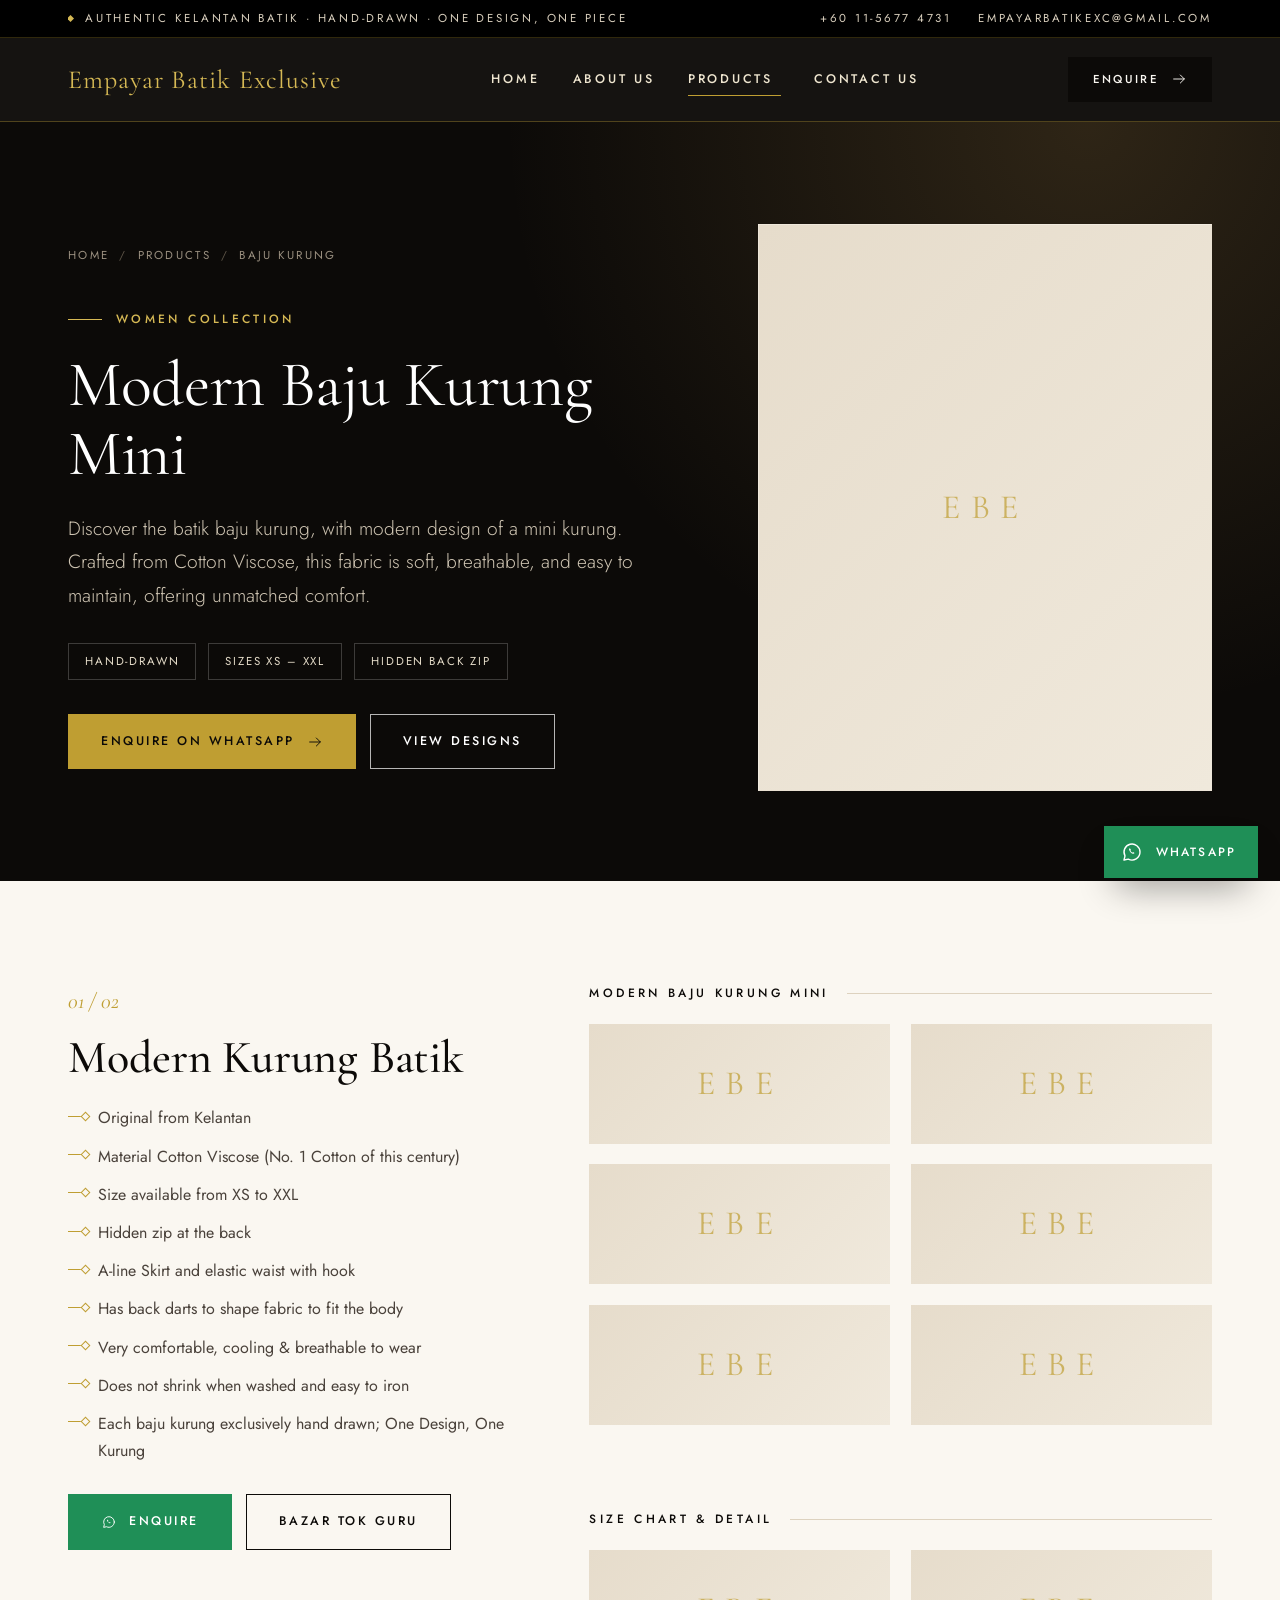
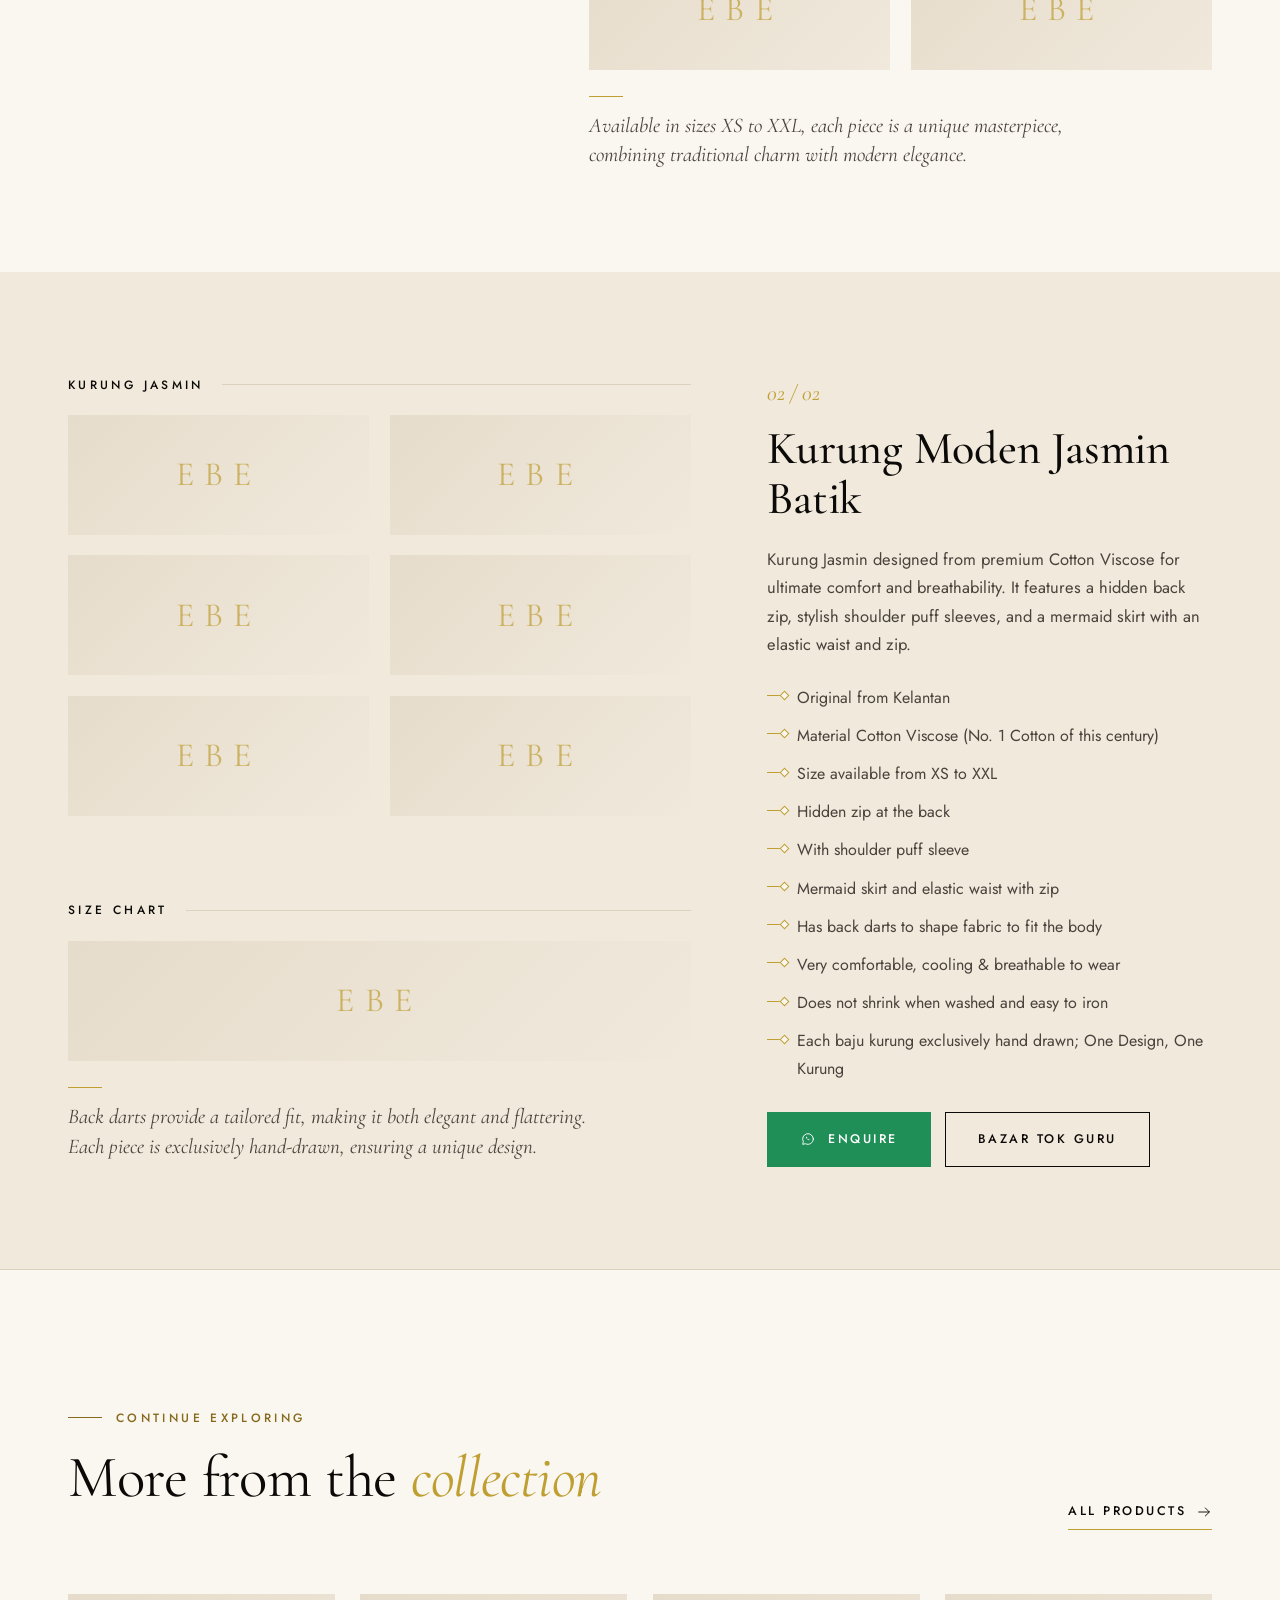
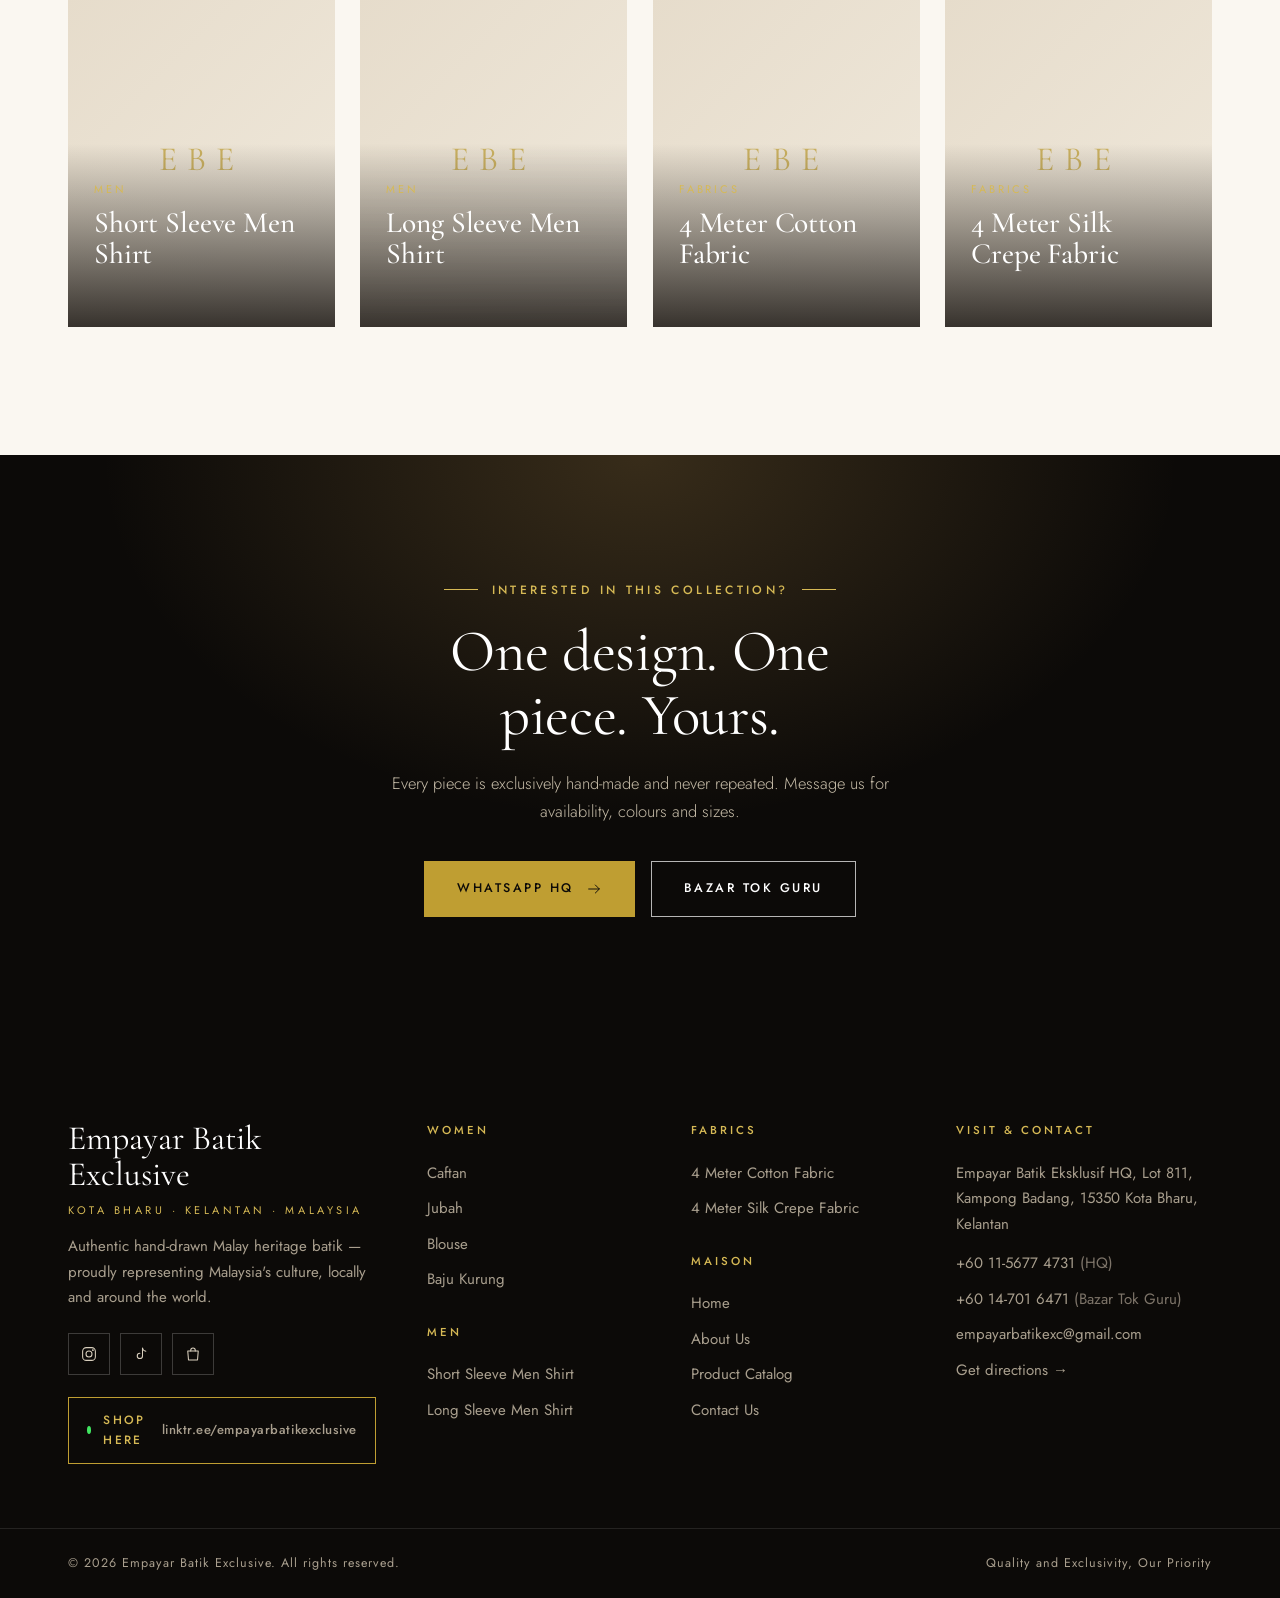
==== commit b69c1dbd: "Brand fidelity: black/gold palette, real logo files, videos, contact background, Linktree - Use orig" ====
--- a/baju-kurung.html
+++ b/baju-kurung.html
@@ -7,7 +7,8 @@
 <meta name="description" content="Modern Baju Kurung Mini — Discover the batik baju kurung, with modern design of a mini kurung. Crafted from Cotton Viscose, this fabric is soft, breathable, and easy to maintain, offering unmatched comfort.">
 <meta name="theme-color" content="#15110e">
 <link rel="canonical" href="https://empayarbatikeksklusif.my/baju-kurung.html">
-<link rel="icon" href="https://empayarbatikeksklusif.my/logo-ebe/header%20photo.png">
+<link rel="icon" href="https://empayarbatikeksklusif.my/logo-ebe/iconebe.PNG">
+<link rel="apple-touch-icon" href="https://empayarbatikeksklusif.my/logo-ebe/iconebe.PNG">
 <meta property="og:type" content="website">
 <meta property="og:site_name" content="Empayar Batik Exclusive">
 <meta property="og:title" content="Baju Kurung | Empayar Batik Exclusive">
@@ -31,7 +32,8 @@
 </div></div>
 <header class="header"><div class="wrap">
   <a class="brand" href="index.html" aria-label="Empayar Batik Exclusive — home">
-    <img src="https://empayarbatikeksklusif.my/logo-ebe/header%20photo.png" alt="Empayar Batik Exclusive logo" height="56" data-fb>
+    <img class="b-icon" src="https://empayarbatikeksklusif.my/logo-ebe/iconebe.PNG" alt="" height="52">
+    <img class="b-word" src="https://empayarbatikeksklusif.my/logo-ebe/wordebe.PNG" alt="Empayar Batik Exclusive" height="30">
     <span class="wordmark">Empayar Batik Exclusive</span>
   </a>
   <nav aria-label="Primary"><ul class="nav"><li><a href="index.html">Home</a></li><li><a href="profile.html">About Us</a></li><li class="active"><a href="products.html">Products<svg viewBox="0 0 24 24" fill="none" stroke="currentColor" stroke-width="1.4" stroke-linecap="round" stroke-linejoin="round" aria-hidden="true" ><path d="M6 9l6 6 6-6"/></svg></a><div class="mega"><div><h4>Women</h4><a href="kaftan.html">Caftan</a><a href="jubah.html">Jubah</a><a href="blouse.html">Blouse</a><a href="baju-kurung.html">Baju Kurung</a></div><div><h4>Men</h4><a href="short-sleeve-shirt.html">Short Sleeve Men Shirt</a><a href="long-sleeve-shirt.html">Long Sleeve Men Shirt</a></div><div><h4>Fabrics</h4><a href="kain-pasang-cotton.html">4 Meter Cotton Fabric</a><a href="kain-pasang-crepe.html">4 Meter Silk Crepe Fabric</a></div><div class="mega-foot"><span>One Design, One Piece — every item hand-drawn in Kelantan.</span><a class="link-arrow" href="products.html" style="padding:0 0 4px;font-size:11px">View all <svg viewBox="0 0 24 24" fill="none" stroke="currentColor" stroke-width="1.4" stroke-linecap="round" stroke-linejoin="round" aria-hidden="true" ><path d="M4 12h16M14 6l6 6-6 6"/></svg></a></div></div></li><li><a href="contact.html">Contact Us</a></li></ul></nav>
@@ -72,7 +74,7 @@
       <div class="btns"><a class="btn btn--wa" href="https://wa.link/kldabl" target="_blank" rel="noopener"><svg width="16" height="16" viewBox="0 0 24 24" fill="none" stroke="currentColor" stroke-width="1.4" stroke-linecap="round" stroke-linejoin="round" aria-hidden="true" ><path d="M20 12a8 8 0 0 1-11.700 7.100L4 20l1-4.100A8 8 0 1 1 20 12z"/><path d="M9.200 8.600c-.3.500-.2 1.400.6 2.600.9 1.300 2 2.200 3.100 2.500.8.200 1.300-.1 1.600-.6l-1.500-1-.7.600c-.8-.4-1.500-1.100-1.900-1.900l.6-.7-.9-1.600c-.3-.1-.6.000-.9.100z" fill="currentColor" stroke="none"/></svg> Enquire</a>
       <a class="btn btn--ghost" href="https://wa.link/edio3g" target="_blank" rel="noopener">Bazar Tok Guru</a></div>
     </div>
-    <div class="groups"><div class="reveal"><div class="group-label">Modern Baju Kurung Mini</div><div class="gallery"><a href="https://empayarbatikeksklusif.my/img%20baju%20kurung/kurung%201.jpg" data-lb="baju-kurung-1"><img src="https://empayarbatikeksklusif.my/img%20baju%20kurung/kurung%201.jpg" alt="Modern batik baju kurung mini — 1" loading="lazy" data-fb></a><a href="https://empayarbatikeksklusif.my/img%20baju%20kurung/kurung%202.jpg" data-lb="baju-kurung-1"><img src="https://empayarbatikeksklusif.my/img%20baju%20kurung/kurung%202.jpg" alt="Modern batik baju kurung mini — 2" loading="lazy" data-fb></a><a href="https://empayarbatikeksklusif.my/img%20baju%20kurung/kurung%203.jpg" data-lb="baju-kurung-1"><img src="https://empayarbatikeksklusif.my/img%20baju%20kurung/kurung%203.jpg" alt="Modern batik baju kurung mini — 3" loading="lazy" data-fb></a><a href="https://empayarbatikeksklusif.my/img%20baju%20kurung/kurung%204.jpg" data-lb="baju-kurung-1"><img src="https://empayarbatikeksklusif.my/img%20baju%20kurung/kurung%204.jpg" alt="Modern batik baju kurung mini — 4" loading="lazy" data-fb></a><a href="https://empayarbatikeksklusif.my/img%20baju%20kurung/kurung%205.jpg" data-lb="baju-kurung-1"><img src="https://empayarbatikeksklusif.my/img%20baju%20kurung/kurung%205.jpg" alt="Modern batik baju kurung mini — 5" loading="lazy" data-fb></a><a href="https://empayarbatikeksklusif.my/img%20baju%20kurung/kurung%206.jpg" data-lb="baju-kurung-1"><img src="https://empayarbatikeksklusif.my/img%20baju%20kurung/kurung%206.jpg" alt="Modern batik baju kurung mini — 6" loading="lazy" data-fb></a></div></div><div class="reveal"><div class="group-label">Size Chart &amp; Detail</div><div class="gallery charts"><a href="https://empayarbatikeksklusif.my/img%20baju%20kurung/chart.PNG" data-lb="baju-kurung-1"><img src="https://empayarbatikeksklusif.my/img%20baju%20kurung/chart.PNG" alt="Baju kurung size chart and detail — 1" loading="lazy" data-fb></a><a href="https://empayarbatikeksklusif.my/img%20baju%20kurung/detail%20kurung.jpg" data-lb="baju-kurung-1"><img src="https://empayarbatikeksklusif.my/img%20baju%20kurung/detail%20kurung.jpg" alt="Baju kurung size chart and detail — 2" loading="lazy" data-fb></a></div><p class="caption">Available in sizes XS to XXL, each piece is a unique masterpiece, combining traditional charm with modern elegance.</p></div></div>
+    <div class="groups"><div class="reveal"><div class="group-label">Modern Baju Kurung Mini</div><div class="gallery"><a href="https://empayarbatikeksklusif.my/img%20baju%20kurung/kurung%201.jpg" data-lb="baju-kurung-1"><img src="https://empayarbatikeksklusif.my/img%20baju%20kurung/kurung%201.jpg" alt="Modern batik baju kurung mini — 1" loading="lazy" data-fb></a><a href="https://empayarbatikeksklusif.my/img%20baju%20kurung/kurung%202.jpg" data-lb="baju-kurung-1"><img src="https://empayarbatikeksklusif.my/img%20baju%20kurung/kurung%202.jpg" alt="Modern batik baju kurung mini — 2" loading="lazy" data-fb></a><a href="https://empayarbatikeksklusif.my/img%20baju%20kurung/kurung%203.jpg" data-lb="baju-kurung-1"><img src="https://empayarbatikeksklusif.my/img%20baju%20kurung/kurung%203.jpg" alt="Modern batik baju kurung mini — 3" loading="lazy" data-fb></a><a href="https://empayarbatikeksklusif.my/img%20baju%20kurung/kurung%204.jpg" data-lb="baju-kurung-1"><img src="https://empayarbatikeksklusif.my/img%20baju%20kurung/kurung%204.jpg" alt="Modern batik baju kurung mini — 4" loading="lazy" data-fb></a><a href="https://empayarbatikeksklusif.my/img%20baju%20kurung/kurung%205.jpg" data-lb="baju-kurung-1"><img src="https://empayarbatikeksklusif.my/img%20baju%20kurung/kurung%205.jpg" alt="Modern batik baju kurung mini — 5" loading="lazy" data-fb></a><a href="https://empayarbatikeksklusif.my/img%20baju%20kurung/kurung%206.jpg" data-lb="baju-kurung-1"><img src="https://empayarbatikeksklusif.my/img%20baju%20kurung/kurung%206.jpg" alt="Modern batik baju kurung mini — 6" loading="lazy" data-fb></a></div></div><div class="reveal"><div class="group-label">Size Chart &amp; Detail</div><div class="gallery charts"><a href="https://empayarbatikeksklusif.my/img%20baju%20kurung/chart.PNG" data-lb="baju-kurung-1"><img src="https://empayarbatikeksklusif.my/img%20baju%20kurung/chart.PNG" alt="Baju kurung size chart and detail — 1" loading="lazy" data-fb></a><a href="https://empayarbatikeksklusif.my/img%20baju%20kurung/detail%20kurung.jpg" data-lb="baju-kurung-1"><img src="https://empayarbatikeksklusif.my/img%20baju%20kurung/detail%20kurung.jpg" alt="Baju kurung size chart and detail — 2" loading="lazy" data-fb></a></div><p class="caption">Available in sizes XS to XXL, each piece is a unique masterpiece, combining traditional charm with modern elegance.</p></div><div class="reveal vid-wrap"><div class="group-label">Watch the Collection</div><figure class="vid"><video controls playsinline preload="metadata" data-cands="https://empayarbatikeksklusif.my/img%20baju%20kurung/vid%20kurung.mp4">Your browser does not support the video tag.</video></figure></div></div>
   </div>
 </section>
 <section class="series flip alt" id="series-2">
@@ -84,7 +86,7 @@
       <div class="btns"><a class="btn btn--wa" href="https://wa.link/kldabl" target="_blank" rel="noopener"><svg width="16" height="16" viewBox="0 0 24 24" fill="none" stroke="currentColor" stroke-width="1.4" stroke-linecap="round" stroke-linejoin="round" aria-hidden="true" ><path d="M20 12a8 8 0 0 1-11.700 7.100L4 20l1-4.100A8 8 0 1 1 20 12z"/><path d="M9.200 8.600c-.3.500-.2 1.400.6 2.600.9 1.300 2 2.200 3.100 2.500.8.200 1.300-.1 1.600-.6l-1.500-1-.7.600c-.8-.4-1.500-1.100-1.900-1.900l.6-.7-.9-1.600c-.3-.1-.6.000-.9.100z" fill="currentColor" stroke="none"/></svg> Enquire</a>
       <a class="btn btn--ghost" href="https://wa.link/edio3g" target="_blank" rel="noopener">Bazar Tok Guru</a></div>
     </div>
-    <div class="groups"><div class="reveal"><div class="group-label">Kurung Jasmin</div><div class="gallery"><a href="https://empayarbatikeksklusif.my/img%20baju%20kurung/jasmin.png" data-lb="baju-kurung-2"><img src="https://empayarbatikeksklusif.my/img%20baju%20kurung/jasmin.png" alt="Kurung Moden Jasmin batik — 1" loading="lazy" data-fb></a><a href="https://empayarbatikeksklusif.my/img%20baju%20kurung/jasmin%201.png" data-lb="baju-kurung-2"><img src="https://empayarbatikeksklusif.my/img%20baju%20kurung/jasmin%201.png" alt="Kurung Moden Jasmin batik — 2" loading="lazy" data-fb></a><a href="https://empayarbatikeksklusif.my/img%20baju%20kurung/jasmin%202.png" data-lb="baju-kurung-2"><img src="https://empayarbatikeksklusif.my/img%20baju%20kurung/jasmin%202.png" alt="Kurung Moden Jasmin batik — 3" loading="lazy" data-fb></a><a href="https://empayarbatikeksklusif.my/img%20baju%20kurung/jasmin%203.png" data-lb="baju-kurung-2"><img src="https://empayarbatikeksklusif.my/img%20baju%20kurung/jasmin%203.png" alt="Kurung Moden Jasmin batik — 4" loading="lazy" data-fb></a><a href="https://empayarbatikeksklusif.my/img%20baju%20kurung/jasmin%204.png" data-lb="baju-kurung-2"><img src="https://empayarbatikeksklusif.my/img%20baju%20kurung/jasmin%204.png" alt="Kurung Moden Jasmin batik — 5" loading="lazy" data-fb></a><a href="https://empayarbatikeksklusif.my/img%20baju%20kurung/jasmin%205.png" data-lb="baju-kurung-2"><img src="https://empayarbatikeksklusif.my/img%20baju%20kurung/jasmin%205.png" alt="Kurung Moden Jasmin batik — 6" loading="lazy" data-fb></a></div></div><div class="reveal"><div class="group-label">Size Chart</div><div class="gallery charts one"><a href="https://empayarbatikeksklusif.my/img%20baju%20kurung/chart%202.jpg" data-lb="baju-kurung-2"><img src="https://empayarbatikeksklusif.my/img%20baju%20kurung/chart%202.jpg" alt="Kurung Jasmin size chart" loading="lazy" data-fb></a></div><p class="caption">Back darts provide a tailored fit, making it both elegant and flattering. Each piece is exclusively hand-drawn, ensuring a unique design.</p></div></div>
+    <div class="groups"><div class="reveal"><div class="group-label">Kurung Jasmin</div><div class="gallery"><a href="https://empayarbatikeksklusif.my/img%20baju%20kurung/jasmin.png" data-lb="baju-kurung-2"><img src="https://empayarbatikeksklusif.my/img%20baju%20kurung/jasmin.png" alt="Kurung Moden Jasmin batik — 1" loading="lazy" data-fb></a><a href="https://empayarbatikeksklusif.my/img%20baju%20kurung/jasmin%201.png" data-lb="baju-kurung-2"><img src="https://empayarbatikeksklusif.my/img%20baju%20kurung/jasmin%201.png" alt="Kurung Moden Jasmin batik — 2" loading="lazy" data-fb></a><a href="https://empayarbatikeksklusif.my/img%20baju%20kurung/jasmin%202.png" data-lb="baju-kurung-2"><img src="https://empayarbatikeksklusif.my/img%20baju%20kurung/jasmin%202.png" alt="Kurung Moden Jasmin batik — 3" loading="lazy" data-fb></a><a href="https://empayarbatikeksklusif.my/img%20baju%20kurung/jasmin%203.png" data-lb="baju-kurung-2"><img src="https://empayarbatikeksklusif.my/img%20baju%20kurung/jasmin%203.png" alt="Kurung Moden Jasmin batik — 4" loading="lazy" data-fb></a><a href="https://empayarbatikeksklusif.my/img%20baju%20kurung/jasmin%204.png" data-lb="baju-kurung-2"><img src="https://empayarbatikeksklusif.my/img%20baju%20kurung/jasmin%204.png" alt="Kurung Moden Jasmin batik — 5" loading="lazy" data-fb></a><a href="https://empayarbatikeksklusif.my/img%20baju%20kurung/jasmin%205.png" data-lb="baju-kurung-2"><img src="https://empayarbatikeksklusif.my/img%20baju%20kurung/jasmin%205.png" alt="Kurung Moden Jasmin batik — 6" loading="lazy" data-fb></a></div></div><div class="reveal"><div class="group-label">Size Chart</div><div class="gallery charts one"><a href="https://empayarbatikeksklusif.my/img%20baju%20kurung/chart%202.jpg" data-lb="baju-kurung-2"><img src="https://empayarbatikeksklusif.my/img%20baju%20kurung/chart%202.jpg" alt="Kurung Jasmin size chart" loading="lazy" data-fb></a></div><p class="caption">Back darts provide a tailored fit, making it both elegant and flattering. Each piece is exclusively hand-drawn, ensuring a unique design.</p></div><div class="reveal vid-wrap"><div class="group-label">Watch the Collection</div><figure class="vid"><video controls playsinline preload="metadata" data-cands="https://empayarbatikeksklusif.my/img%20baju%20kurung/vid%20jasmin.mp4">Your browser does not support the video tag.</video></figure></div></div>
   </div>
 </section>
 <section class="section explore">
@@ -120,6 +122,7 @@
 <footer class="footer">
   <div class="wrap footer-top">
     <div>
+      <div class="f-banner"><img src="https://empayarbatikeksklusif.my/logo-ebe/header%20photo.png" alt="Empayar Batik Exclusive" loading="lazy" data-fb></div>
       <div class="wm">Empayar Batik<br>Exclusive<small>Kota Bharu · Kelantan · Malaysia</small></div>
       <p>Authentic hand-drawn Malay heritage batik — proudly representing Malaysia's culture, locally and around the world.</p>
       <div class="soc">
@@ -127,6 +130,7 @@
         <a href="https://www.tiktok.com/@empayarbatikexclusive" target="_blank" rel="noopener" aria-label="TikTok @empayarbatikexclusive"><svg viewBox="0 0 24 24" fill="none" stroke="currentColor" stroke-width="1.4" stroke-linecap="round" stroke-linejoin="round" aria-hidden="true" ><path d="M14 4v10.500a3.500 3.500 0 1 1-3.500-3.500M14 4c.4 2.500 2 4 4.500 4.200"/></svg></a>
         <a href="https://shopee.com/empayarbatikexclusive" target="_blank" rel="noopener" aria-label="Shopee @empayarbatikexclusive"><svg viewBox="0 0 24 24" fill="none" stroke="currentColor" stroke-width="1.4" stroke-linecap="round" stroke-linejoin="round" aria-hidden="true" ><path d="M5 8h14l-1 12H6L5 8z"/><path d="M9 8V7a3 3 0 0 1 6 0v1"/></svg></a>
       </div>
+      <a class="shop-here" href="https://linktr.ee/empayarbatikexclusive" target="_blank" rel="noopener"><i></i>Shop here <span>linktr.ee/empayarbatikexclusive</span></a>
     </div>
     <div>
       <h5>Women</h5><ul><li><a href="kaftan.html">Caftan</a></li><li><a href="jubah.html">Jubah</a></li><li><a href="blouse.html">Blouse</a></li><li><a href="baju-kurung.html">Baju Kurung</a></li></ul>
--- a/assets/css/main.css
+++ b/assets/css/main.css
@@ -4,17 +4,17 @@
    ========================================================================== */
 
 :root {
-  --ink: #15110e;
-  --ink-2: #211b16;
+  --ink: #0c0a08;
+  --ink-2: #1a1610;
   --ink-soft: #4a423b;
   --muted: #7d7469;
   --ivory: #faf7f1;
   --sand: #f0e9dc;
   --sand-2: #e6dccb;
   --line: #ddd2bf;
-  --gold: #a98548;
-  --gold-2: #c9a566;
-  --gold-deep: #86672f;
+  --gold: #bf9e32;
+  --gold-2: #d6b955;
+  --gold-deep: #86691a;
   --wa: #1f8f57;
 
   --serif: "Cormorant Garamond", "Cormorant", Georgia, "Times New Roman", serif;
@@ -47,7 +47,7 @@
 p { margin: 0 0 1em; }
 button { font: inherit; cursor: pointer; }
 :focus-visible { outline: 2px solid var(--gold); outline-offset: 3px; }
-::selection { background: var(--gold-2); color: var(--ink); }
+::selection { background: var(--gold); color: #0c0a08; }
 
 .wrap { width: 100%; max-width: var(--wrap); margin-inline: auto; padding-inline: var(--gutter); }
 .sr-only { position: absolute; width: 1px; height: 1px; overflow: hidden; clip: rect(0 0 0 0); white-space: nowrap; }
@@ -80,8 +80,8 @@
 .btn:hover { background: transparent; color: var(--ink); }
 .btn svg { width: 16px; height: 16px; transition: transform .35s var(--ease); }
 .btn:hover svg { transform: translateX(4px); }
-.btn--gold { background: var(--gold); border-color: var(--gold); color: #fff; }
-.btn--gold:hover { background: transparent; color: var(--gold-deep); }
+.btn--gold { background: var(--gold); border-color: var(--gold); color: #0c0a08; }
+.btn--gold:hover { background: transparent; color: var(--gold-2); }
 .btn--ghost { background: transparent; color: var(--ink); }
 .btn--ghost:hover { background: var(--ink); color: var(--ivory); }
 .btn--light { background: transparent; border-color: rgba(255,255,255,.7); color: #fff; }
@@ -97,7 +97,7 @@
 .link-arrow:hover svg { transform: translateX(5px); }
 
 /* ---------- Top bar & header ---------- */
-.topbar { background: var(--ink); color: #d9cfbd; font-size: 11.5px; letter-spacing: .24em; text-transform: uppercase; height: var(--topbar-h); }
+.topbar { background: #000; border-bottom: 1px solid rgba(191,158,50,.25); color: #d9cfbd; font-size: 11.5px; letter-spacing: .24em; text-transform: uppercase; height: var(--topbar-h); }
 .topbar .wrap { height: 100%; display: flex; align-items: center; justify-content: space-between; gap: 20px; }
 .topbar a:hover { color: var(--gold-2); }
 .topbar .tb-msg { display: flex; align-items: center; gap: 12px; white-space: nowrap; overflow: hidden; }
@@ -106,62 +106,66 @@
 
 .header {
   position: sticky; top: 0; z-index: 100; height: var(--header-h);
-  background: rgba(250, 247, 241, .94);
+  background: rgba(12, 10, 8, .96);
   -webkit-backdrop-filter: saturate(160%) blur(14px); backdrop-filter: saturate(160%) blur(14px);
-  border-bottom: 1px solid transparent; transition: border-color .3s, box-shadow .3s, height .3s;
-}
-.header.scrolled { border-bottom-color: var(--line); box-shadow: 0 10px 30px -22px rgba(20,15,10,.35); }
+  border-bottom: 1px solid rgba(191,158,50,.35); transition: border-color .3s, box-shadow .3s, height .3s;
+}
+.header.scrolled { border-bottom-color: var(--gold); box-shadow: 0 14px 34px -20px rgba(0,0,0,.7); }
 .header .wrap { height: 100%; display: flex; align-items: center; justify-content: space-between; gap: 24px; }
 .brand { display: flex; align-items: center; gap: 14px; flex: none; }
-.brand img { height: 56px; width: auto; max-width: 190px; object-fit: contain; }
-.brand .wordmark { display: none; font-family: var(--serif); font-size: 26px; color: var(--ink); letter-spacing: .02em; line-height: 1; }
-.brand.no-logo .wordmark { display: block; }
-.brand.no-logo img { display: none; }
+.brand img { width: auto; object-fit: contain; }
+.brand .b-icon { height: 52px; max-width: 70px; }
+.brand .b-word { height: 30px; max-width: 220px; }
+.brand .wordmark { display: none; font-family: var(--serif); font-size: 26px; color: var(--gold-2); letter-spacing: .04em; line-height: 1; }
+.brand.no-word .wordmark { display: block; }
+.brand.no-word .b-word { display: none; }
 
 .nav { display: flex; align-items: center; gap: clamp(20px, 2.6vw, 42px); }
 .nav > li { position: relative; }
 .nav > li > a {
   display: inline-flex; align-items: center; gap: 8px; padding: 30px 0;
-  font-size: 12.5px; font-weight: 500; letter-spacing: .22em; text-transform: uppercase; color: var(--ink);
+  font-size: 12.5px; font-weight: 500; letter-spacing: .22em; text-transform: uppercase; color: #efe6d0;
   position: relative;
 }
 .nav > li > a::after {
   content: ""; position: absolute; left: 0; right: 100%; bottom: 24px; height: 1px; background: var(--gold);
   transition: right .4s var(--ease);
 }
+.nav > li > a:hover { color: var(--gold-2); }
 .nav > li:hover > a::after, .nav > li > a[aria-current="page"]::after, .nav > li.active > a::after { right: 0; }
 .nav .caret { width: 9px; height: 9px; transition: transform .3s; }
 .nav > li:hover .caret { transform: rotate(180deg); }
 
 .mega {
   position: absolute; top: 100%; left: 50%; transform: translate(-50%, 12px);
-  width: min(760px, 92vw); background: var(--ivory); border: 1px solid var(--line);
-  box-shadow: 0 40px 70px -30px rgba(20,15,10,.35); padding: 34px 38px;
+  width: min(760px, 92vw); background: #14110d; border: 1px solid rgba(191,158,50,.4); border-top: 2px solid var(--gold);
+  box-shadow: 0 40px 70px -30px rgba(0,0,0,.8); padding: 34px 38px;
   display: grid; grid-template-columns: repeat(3, 1fr); gap: 34px;
   opacity: 0; visibility: hidden; transition: opacity .3s var(--ease), transform .3s var(--ease), visibility .3s;
 }
 .nav > li:hover .mega, .nav > li:focus-within .mega { opacity: 1; visibility: visible; transform: translate(-50%, 0); }
-.mega h4 { font-family: var(--sans); font-size: 11px; font-weight: 500; letter-spacing: .26em; text-transform: uppercase; color: var(--gold-deep); margin-bottom: 14px; padding-bottom: 12px; border-bottom: 1px solid var(--line); }
-.mega a { display: block; padding: 6px 0; font-family: var(--serif); font-size: 21px; color: var(--ink); transition: color .25s, padding .25s var(--ease); }
-.mega a:hover { color: var(--gold-deep); padding-left: 8px; }
-.mega-foot { grid-column: 1 / -1; margin-top: 4px; padding-top: 18px; border-top: 1px solid var(--line); display: flex; justify-content: space-between; align-items: center; font-size: 13px; color: var(--muted); }
+.mega h4 { font-family: var(--sans); font-size: 11px; font-weight: 500; letter-spacing: .26em; text-transform: uppercase; color: var(--gold-2); margin-bottom: 14px; padding-bottom: 12px; border-bottom: 1px solid rgba(255,255,255,.14); }
+.mega a { display: block; padding: 6px 0; font-family: var(--serif); font-size: 21px; color: #efe6d0; transition: color .25s, padding .25s var(--ease); }
+.mega a:hover { color: var(--gold-2); padding-left: 8px; }
+.mega-foot { grid-column: 1 / -1; margin-top: 4px; padding-top: 18px; border-top: 1px solid rgba(255,255,255,.14); display: flex; justify-content: space-between; align-items: center; font-size: 13px; color: #9b9080; }
+.mega-foot .link-arrow { color: var(--gold-2); }
 
 .header .cta { padding: 12px 24px; font-size: 11.5px; }
-.burger { display: none; width: 46px; height: 46px; background: none; border: 1px solid var(--line); align-items: center; justify-content: center; flex-direction: column; gap: 6px; }
-.burger span { width: 20px; height: 1px; background: var(--ink); transition: transform .3s, opacity .3s; }
+.burger { display: none; width: 46px; height: 46px; background: none; border: 1px solid rgba(191,158,50,.5); align-items: center; justify-content: center; flex-direction: column; gap: 6px; }
+.burger span { width: 20px; height: 1px; background: var(--gold-2); transition: transform .3s, opacity .3s; }
 .burger[aria-expanded="true"] span:nth-child(1) { transform: translateY(7px) rotate(45deg); }
 .burger[aria-expanded="true"] span:nth-child(2) { opacity: 0; }
 .burger[aria-expanded="true"] span:nth-child(3) { transform: translateY(-7px) rotate(-45deg); }
 
 /* Mobile drawer */
 .drawer {
-  position: fixed; inset: 0; z-index: 99; background: var(--ivory); padding: calc(var(--header-h) + var(--topbar-h) + 20px) var(--gutter) 40px;
+  position: fixed; inset: 0; z-index: 99; background: #0c0a08; padding: calc(var(--header-h) + var(--topbar-h) + 20px) var(--gutter) 40px;
   overflow-y: auto; transform: translateY(-100%); visibility: hidden; transition: transform .5s var(--ease), visibility .5s;
 }
 .drawer.open { transform: none; visibility: visible; }
-.drawer a.d-main { display: block; font-family: var(--serif); font-size: 34px; color: var(--ink); padding: 10px 0; border-bottom: 1px solid var(--line); }
-.drawer h5 { font-family: var(--sans); font-size: 11px; font-weight: 500; letter-spacing: .26em; text-transform: uppercase; color: var(--gold-deep); margin: 26px 0 6px; }
-.drawer .d-sub a { display: block; padding: 7px 0; font-size: 17px; color: var(--ink-soft); }
+.drawer a.d-main { display: block; font-family: var(--serif); font-size: 34px; color: #f3ead6; padding: 10px 0; border-bottom: 1px solid rgba(255,255,255,.12); }
+.drawer h5 { font-family: var(--sans); font-size: 11px; font-weight: 500; letter-spacing: .26em; text-transform: uppercase; color: var(--gold-2); margin: 26px 0 6px; }
+.drawer .d-sub a { display: block; padding: 7px 0; font-size: 17px; color: #b9af9d; }
 .drawer .btn { margin-top: 28px; width: 100%; }
 body.menu-open { overflow: hidden; }
 
@@ -503,3 +507,20 @@
   .hero-meta .wrap { font-size: 10.5px; }
   .topbar { font-size: 10px; letter-spacing: .16em; }
 }
+
+/* ---------- Additions: videos, contact hero, footer brand ---------- */
+.vid { margin: 0; background: #000; border: 1px solid var(--line); }
+.vid video { display: block; width: 100%; height: auto; max-height: 78vh; background: #000; }
+.vid-wrap[hidden] { display: none; }
+.page-hero.has-bg::after { content: ""; position: absolute; inset: 0; z-index: -2; background: var(--bg) center / cover no-repeat; opacity: .38; }
+.page-hero.has-bg::before { z-index: -1; background: linear-gradient(90deg, rgba(12,10,8,.92) 20%, rgba(12,10,8,.35)); }
+.f-banner { max-width: 300px; margin-bottom: 22px; background: #000; }
+.f-banner img { width: 100%; }
+.f-banner.is-broken { display: none !important; }
+.shop-here { display: inline-flex; align-items: center; gap: 12px; margin-top: 22px; padding: 12px 18px; border: 1px solid var(--gold); color: var(--gold-2); font-size: 12px; font-weight: 500; letter-spacing: .2em; text-transform: uppercase; }
+.shop-here span { letter-spacing: .04em; text-transform: none; color: #a99f8e; font-size: 13px; }
+.shop-here i { width: 8px; height: 8px; border-radius: 50%; background: #41e661; box-shadow: 0 0 0 0 rgba(65,230,97,.6); animation: pulse 1.8s infinite; }
+.shop-here:hover { background: var(--gold); color: #0c0a08 !important; }
+.shop-here:hover span { color: #0c0a08; }
+@keyframes pulse { 70% { box-shadow: 0 0 0 9px rgba(65,230,97,0); } 100% { box-shadow: 0 0 0 0 rgba(65,230,97,0); } }
+.hero .eyebrow, .page-hero .eyebrow, .cta-band .eyebrow { color: var(--gold-2); }
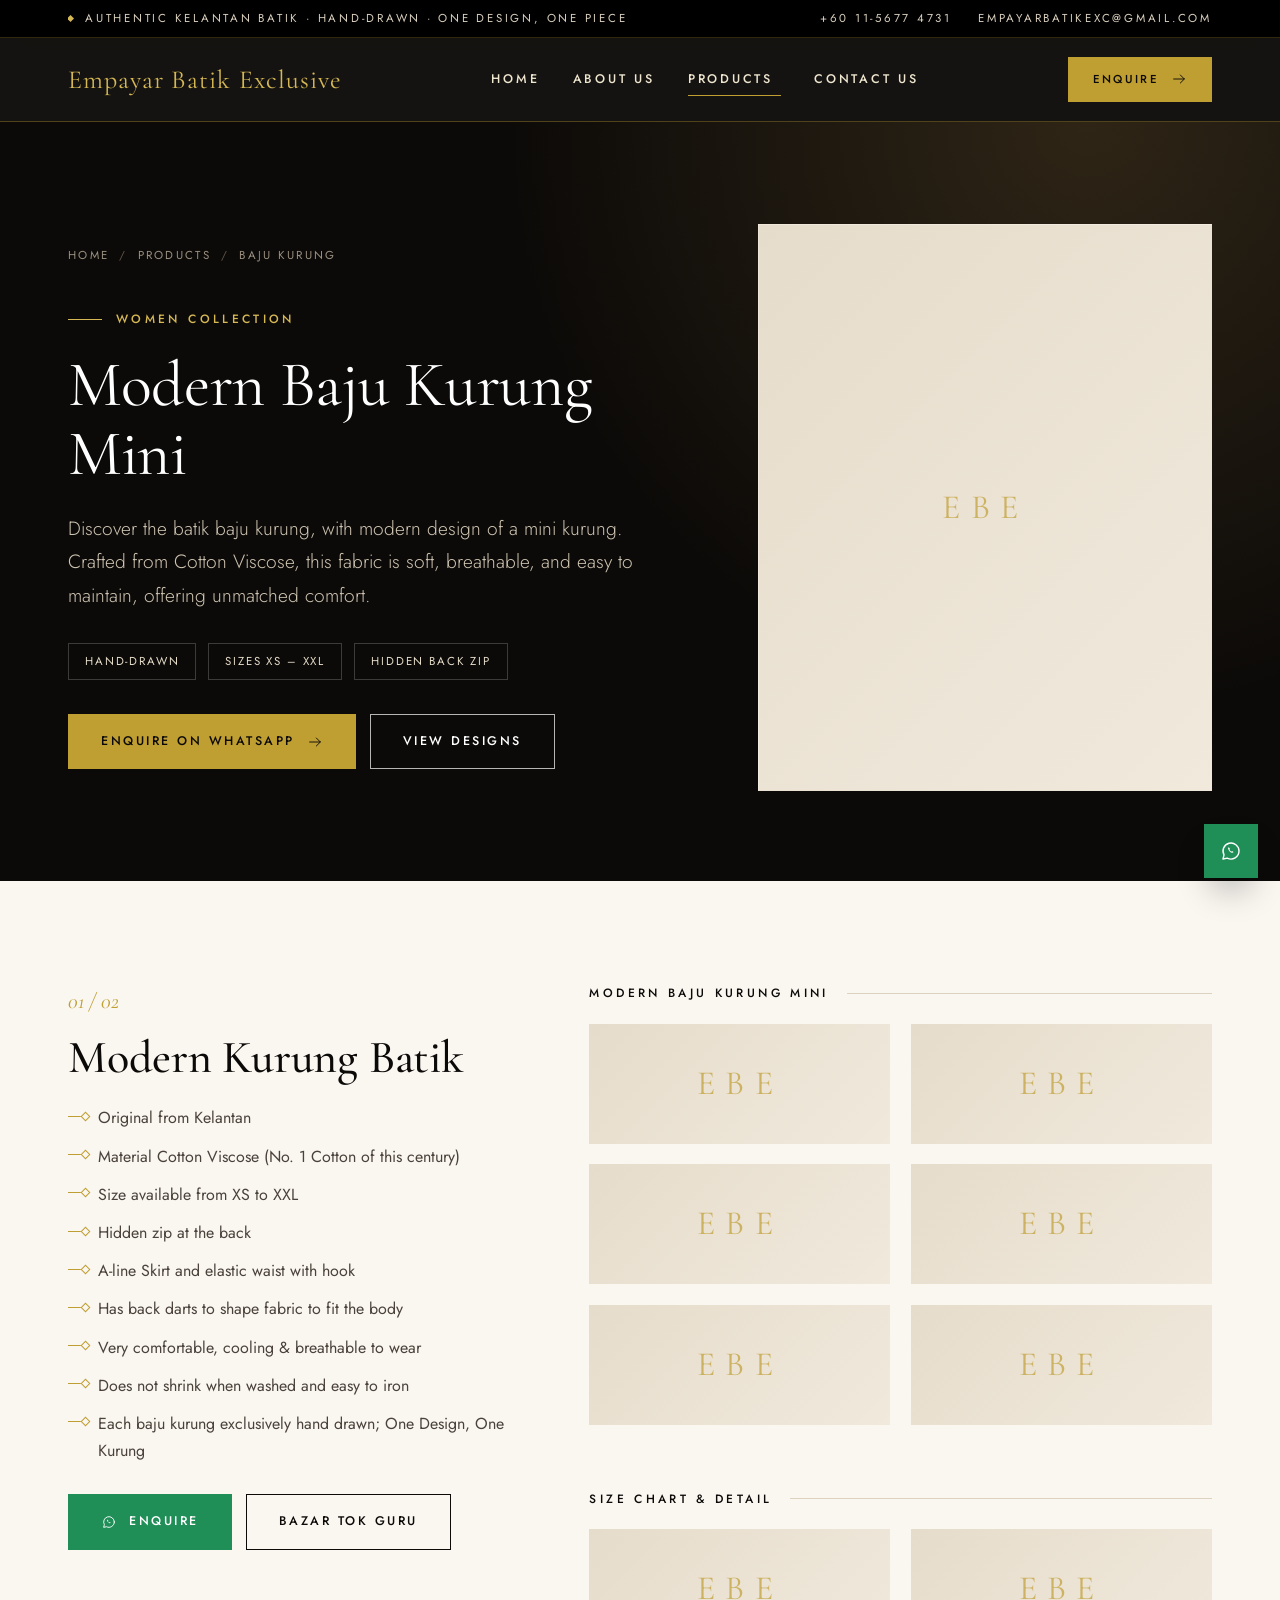
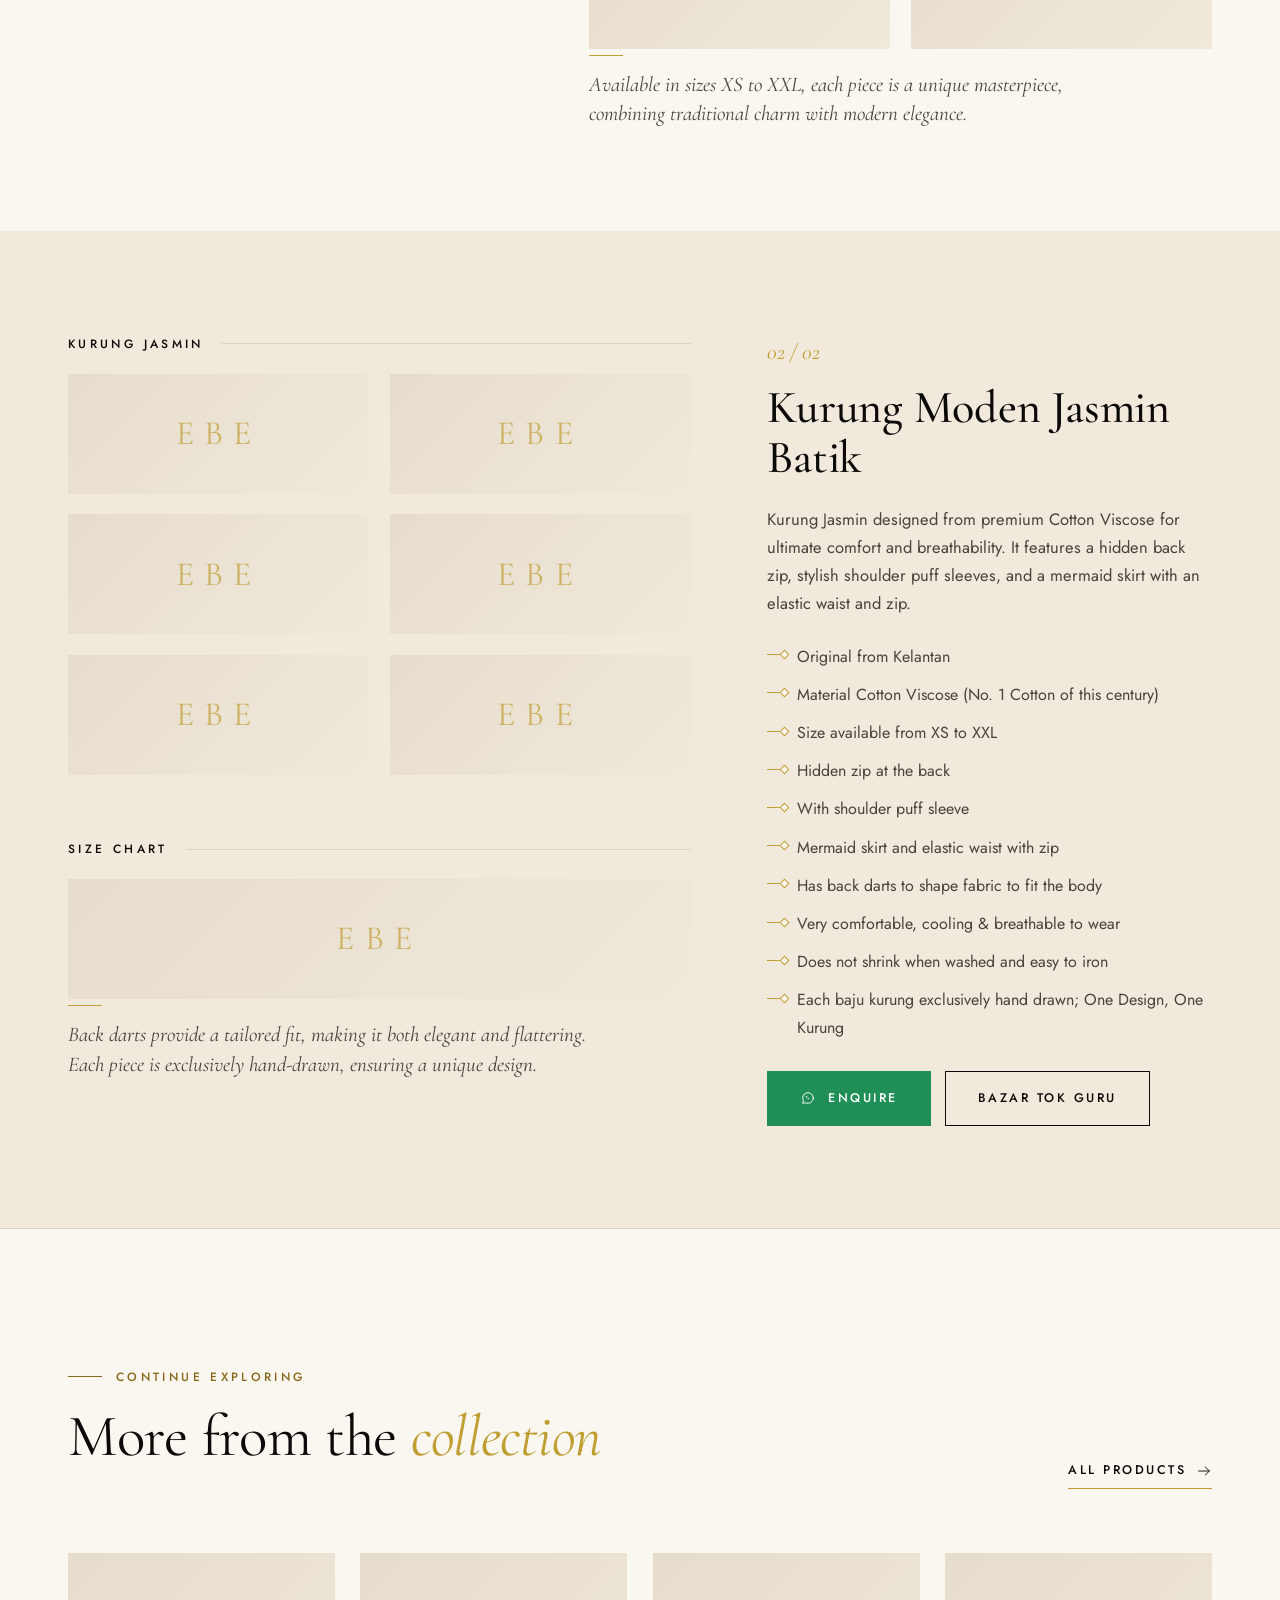
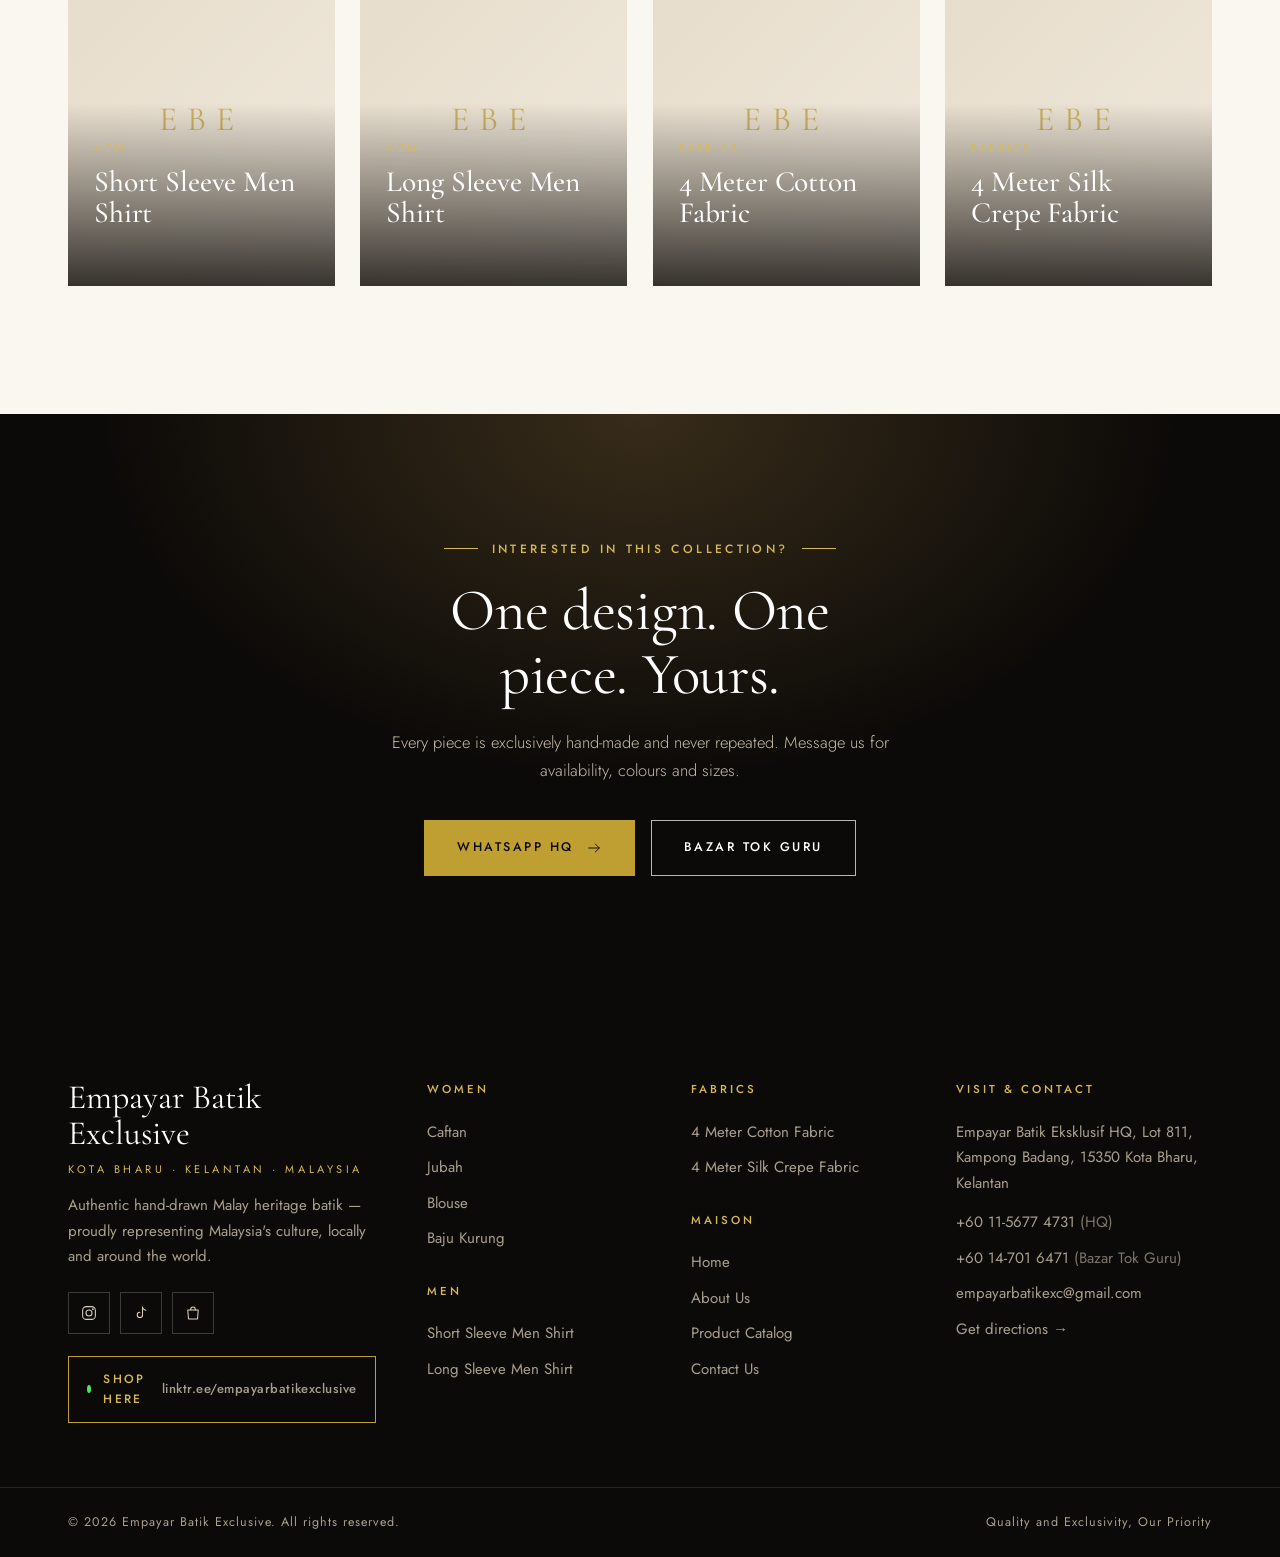
==== commit 6f644cc9: "Polish after visual QA: gallery grid, hero/footer overlaps, header CTA, mobile top bar - Odd-count g" ====
--- a/baju-kurung.html
+++ b/baju-kurung.html
@@ -27,7 +27,7 @@
 <a class="skip" href="#main">Skip to content</a>
 <div class="progress" aria-hidden="true"></div>
 <div class="topbar"><div class="wrap">
-  <div class="tb-msg"><i></i><span>Authentic Kelantan Batik · Hand-drawn · One Design, One Piece</span></div>
+  <div class="tb-msg"><i></i><span>Authentic Kelantan Batik · Hand-drawn<span class="tb-more"> · One Design, One Piece</span></span></div>
   <div class="tb-links"><a href="tel:+601156774731">+60 11-5677 4731</a><a href="mailto:empayarbatikexc@gmail.com">empayarbatikexc@gmail.com</a></div>
 </div></div>
 <header class="header"><div class="wrap">
@@ -37,7 +37,7 @@
     <span class="wordmark">Empayar Batik Exclusive</span>
   </a>
   <nav aria-label="Primary"><ul class="nav"><li><a href="index.html">Home</a></li><li><a href="profile.html">About Us</a></li><li class="active"><a href="products.html">Products<svg viewBox="0 0 24 24" fill="none" stroke="currentColor" stroke-width="1.4" stroke-linecap="round" stroke-linejoin="round" aria-hidden="true" ><path d="M6 9l6 6 6-6"/></svg></a><div class="mega"><div><h4>Women</h4><a href="kaftan.html">Caftan</a><a href="jubah.html">Jubah</a><a href="blouse.html">Blouse</a><a href="baju-kurung.html">Baju Kurung</a></div><div><h4>Men</h4><a href="short-sleeve-shirt.html">Short Sleeve Men Shirt</a><a href="long-sleeve-shirt.html">Long Sleeve Men Shirt</a></div><div><h4>Fabrics</h4><a href="kain-pasang-cotton.html">4 Meter Cotton Fabric</a><a href="kain-pasang-crepe.html">4 Meter Silk Crepe Fabric</a></div><div class="mega-foot"><span>One Design, One Piece — every item hand-drawn in Kelantan.</span><a class="link-arrow" href="products.html" style="padding:0 0 4px;font-size:11px">View all <svg viewBox="0 0 24 24" fill="none" stroke="currentColor" stroke-width="1.4" stroke-linecap="round" stroke-linejoin="round" aria-hidden="true" ><path d="M4 12h16M14 6l6 6-6 6"/></svg></a></div></div></li><li><a href="contact.html">Contact Us</a></li></ul></nav>
-  <a class="btn cta" href="https://wa.link/kldabl" target="_blank" rel="noopener">Enquire <svg viewBox="0 0 24 24" fill="none" stroke="currentColor" stroke-width="1.4" stroke-linecap="round" stroke-linejoin="round" aria-hidden="true" ><path d="M4 12h16M14 6l6 6-6 6"/></svg></a>
+  <a class="btn btn--gold cta" href="https://wa.link/kldabl" target="_blank" rel="noopener">Enquire <svg viewBox="0 0 24 24" fill="none" stroke="currentColor" stroke-width="1.4" stroke-linecap="round" stroke-linejoin="round" aria-hidden="true" ><path d="M4 12h16M14 6l6 6-6 6"/></svg></a>
   <button class="burger" aria-label="Open menu" aria-expanded="false"><span></span><span></span><span></span></button>
 </div></header>
 <div class="drawer" aria-label="Mobile menu">
--- a/assets/css/main.css
+++ b/assets/css/main.css
@@ -184,7 +184,7 @@
 .hero p { max-width: 54ch; font-size: clamp(17px, 1.6vw, 21px); font-weight: 300; color: rgba(255,255,255,.88); margin-bottom: 38px; }
 .hero-actions { display: flex; flex-wrap: wrap; gap: 16px; }
 .hero-meta { position: absolute; left: 0; right: 0; bottom: 0; border-top: 1px solid rgba(255,255,255,.22); background: rgba(15,11,8,.35); -webkit-backdrop-filter: blur(6px); backdrop-filter: blur(6px); }
-.hero-meta .wrap { display: flex; align-items: center; justify-content: space-between; gap: 20px; padding-block: 16px; font-size: 11.5px; letter-spacing: .22em; text-transform: uppercase; color: rgba(255,255,255,.85); }
+.hero-meta .wrap { display: grid; grid-template-columns: 1fr auto 1fr; align-items: center; gap: 20px; padding-block: 16px; font-size: 11.5px; letter-spacing: .22em; text-transform: uppercase; color: rgba(255,255,255,.85); }
 .hero-dots { display: flex; gap: 10px; }
 .hero-dots button { width: 34px; height: 2px; background: rgba(255,255,255,.35); border: 0; padding: 0; position: relative; overflow: hidden; }
 .hero-dots button.active::after { content: ""; position: absolute; inset: 0; background: var(--gold-2); animation: fill 5.8s linear forwards; transform-origin: left; }
@@ -207,11 +207,11 @@
 /* Trust strip */
 .strip { background: var(--ink); color: #d9cfbd; border-top: 1px solid rgba(255,255,255,.08); }
 .strip ul { display: grid; grid-template-columns: repeat(4, 1fr); }
-.strip li { padding: 34px 28px; display: flex; align-items: center; gap: 18px; border-left: 1px solid rgba(255,255,255,.1); }
+.strip li { padding: 30px 24px; display: flex; align-items: center; gap: 18px; border-left: 1px solid rgba(255,255,255,.1); }
 .strip li:first-child { border-left: 0; }
 .strip svg { width: 34px; height: 34px; color: var(--gold-2); flex: none; stroke-width: 1; }
 .strip b { display: block; font-family: var(--serif); font-size: 22px; font-weight: 500; color: #fff; line-height: 1.15; }
-.strip span { font-size: 12.5px; letter-spacing: .06em; color: #a99f8e; }
+.strip span { display: block; margin-top: 4px; font-size: 12.5px; line-height: 1.45; letter-spacing: .06em; color: #a99f8e; }
 
 /* About / intro split */
 .about { display: grid; grid-template-columns: 1.02fr 1fr; gap: clamp(40px, 7vw, 110px); align-items: center; }
@@ -329,10 +329,10 @@
 .groups { display: grid; gap: clamp(40px, 5vw, 64px); }
 .group-label { display: flex; align-items: center; gap: 18px; margin-bottom: 20px; font-size: 12px; font-weight: 500; letter-spacing: .28em; text-transform: uppercase; color: var(--ink); }
 .group-label::after { content: ""; flex: 1; height: 1px; background: var(--line); }
-.gallery { column-count: 2; column-gap: clamp(12px, 1.6vw, 22px); }
-.gallery.one { column-count: 1; }
-.gallery.three { column-count: 3; }
-.gallery a { display: block; margin: 0 0 clamp(12px, 1.6vw, 22px); break-inside: avoid; overflow: hidden; position: relative; background: var(--sand-2); cursor: zoom-in; min-height: 120px; }
+.gallery { display: grid; grid-template-columns: repeat(2, minmax(0, 1fr)); gap: clamp(12px, 1.6vw, 22px); align-items: start; }
+.gallery.one { grid-template-columns: 1fr; }
+.gallery.odd a:first-child { grid-column: 1 / -1; }
+.gallery a { display: block; margin: 0; overflow: hidden; position: relative; background: var(--sand-2); cursor: zoom-in; min-height: 120px; }
 .gallery img { width: 100%; transition: transform 1.1s var(--ease), opacity .6s; }
 .gallery a:hover img { transform: scale(1.04); }
 .gallery a::after { content: ""; position: absolute; right: 14px; bottom: 14px; width: 38px; height: 38px; background: rgba(250,247,241,.92) url("data:image/svg+xml,%3Csvg xmlns='http://www.w3.org/2000/svg' width='16' height='16' fill='none' stroke='%2315110e' stroke-width='1.4'%3E%3Cpath d='M9.5 1.5h5v5M6.5 14.5h-5v-5M14.5 1.5 9 7M1.5 14.5 7 9'/%3E%3C/svg%3E") center/16px no-repeat; opacity: 0; transform: translateY(6px); transition: .35s var(--ease); }
@@ -378,7 +378,7 @@
 .c-card .ic { width: 58px; height: 58px; display: grid; place-items: center; background: var(--ink); color: var(--gold-2); }
 .c-card .ic svg { width: 24px; height: 24px; }
 .c-card small { display: block; font-size: 11px; letter-spacing: .24em; text-transform: uppercase; color: var(--gold-deep); margin-bottom: 2px; }
-.c-card b { font-family: var(--serif); font-size: 24px; font-weight: 500; color: var(--ink); line-height: 1.25; word-break: break-word; }
+.c-card b { font-family: var(--serif); font-size: 22px; overflow-wrap: anywhere; font-weight: 500; color: var(--ink); line-height: 1.25; word-break: break-word; }
 .c-card .arr { width: 20px; height: 20px; color: var(--gold); }
 .socials { display: grid; grid-template-columns: repeat(3, 1fr); gap: 14px; margin-top: 4px; }
 .socials .c-card { grid-template-columns: 1fr; gap: 12px; padding: 22px; justify-items: start; }
@@ -491,7 +491,6 @@
   .coll-grid.g2 { grid-template-columns: 1fr; }
   .card .cap { padding: 16px; }
   .card .cap h4 { font-size: 21px; }
-  .gallery.three { column-count: 2; }
   .strip ul { grid-template-columns: 1fr; }
   .strip li { border-left: 0 !important; border-top: 1px solid rgba(255,255,255,.1); padding: 22px 8px; }
   .strip li:first-child { border-top: 0; }
@@ -524,3 +523,9 @@
 .shop-here:hover span { color: #0c0a08; }
 @keyframes pulse { 70% { box-shadow: 0 0 0 9px rgba(65,230,97,0); } 100% { box-shadow: 0 0 0 0 rgba(65,230,97,0); } }
 .hero .eyebrow, .page-hero .eyebrow, .cta-band .eyebrow { color: var(--gold-2); }
+
+.wa-float { padding: 15px; gap: 0; border-radius: 0; }
+.wa-float span { max-width: 0; overflow: hidden; white-space: nowrap; transition: max-width .45s var(--ease), margin .45s var(--ease); }
+.wa-float:hover span, .wa-float:focus-visible span { max-width: 140px; margin-left: 12px; }
+
+@media (max-width: 600px) { .topbar .tb-more { display: none; } }
